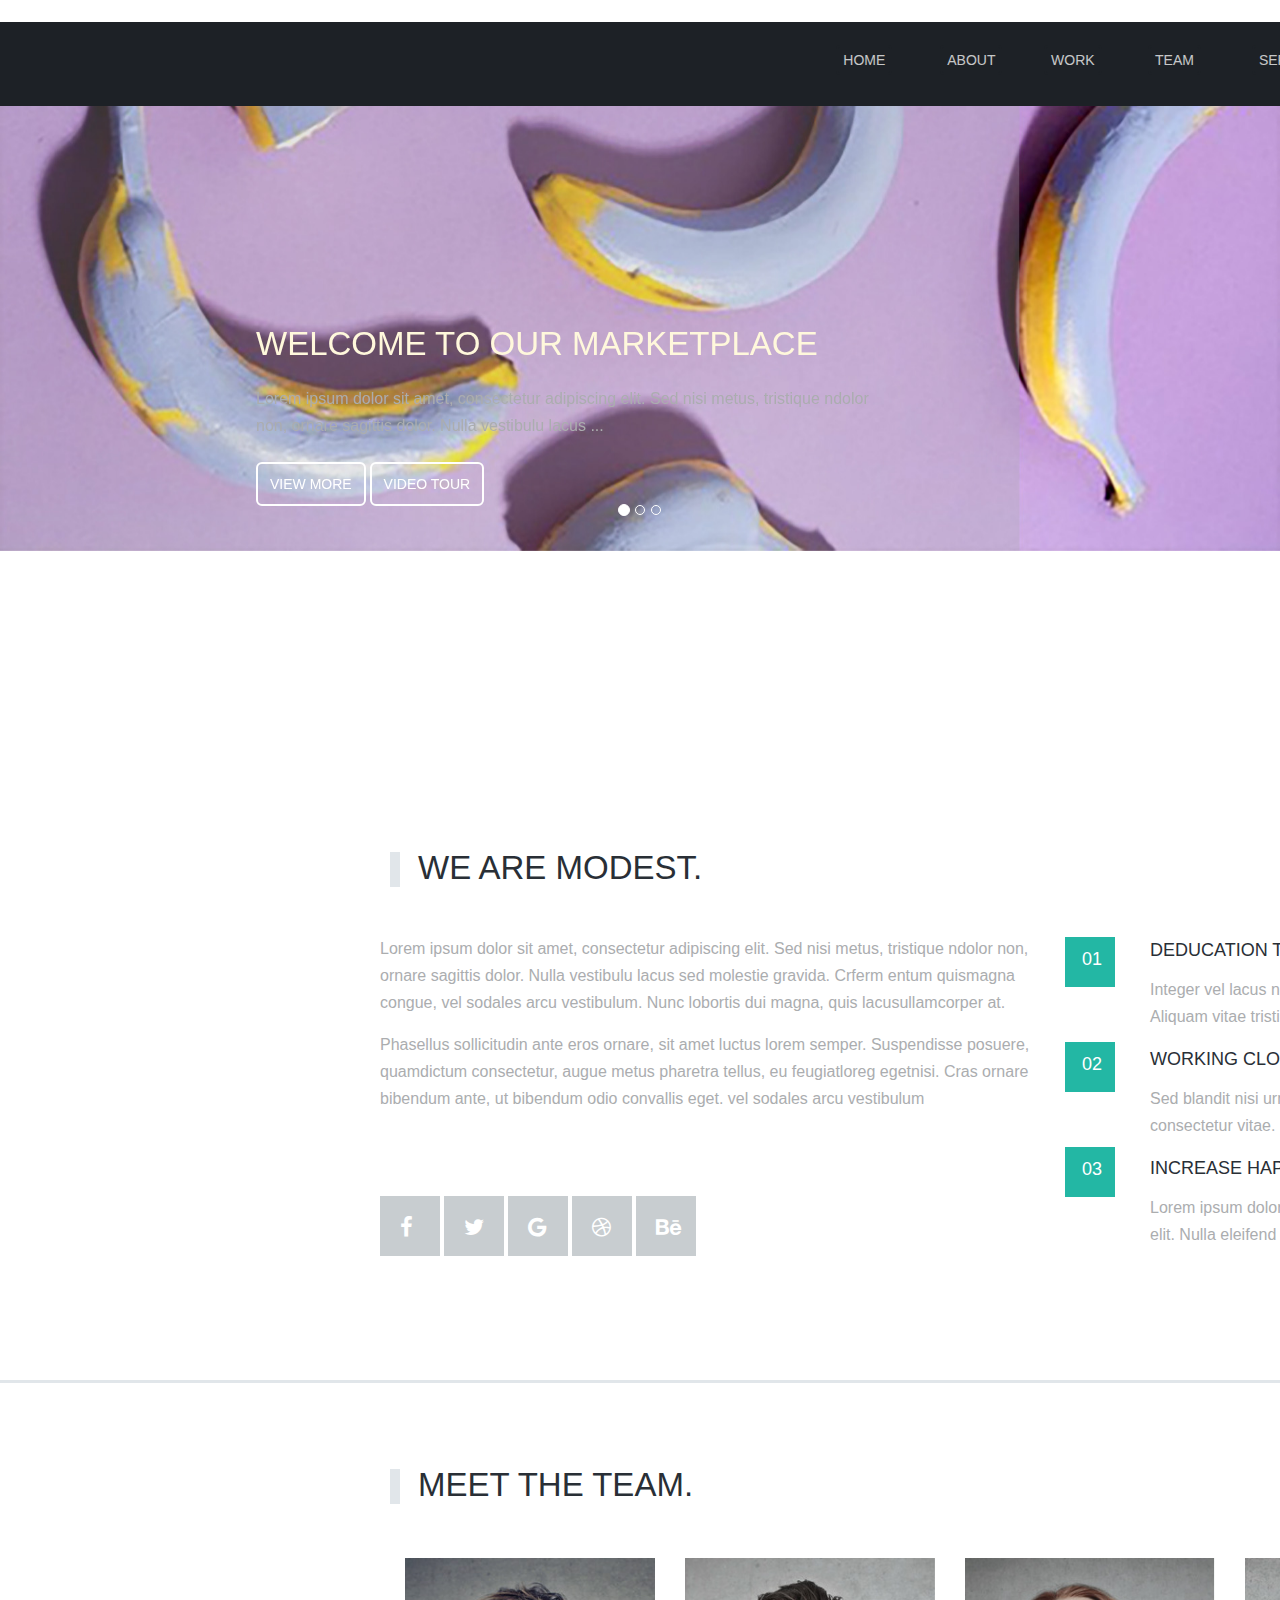
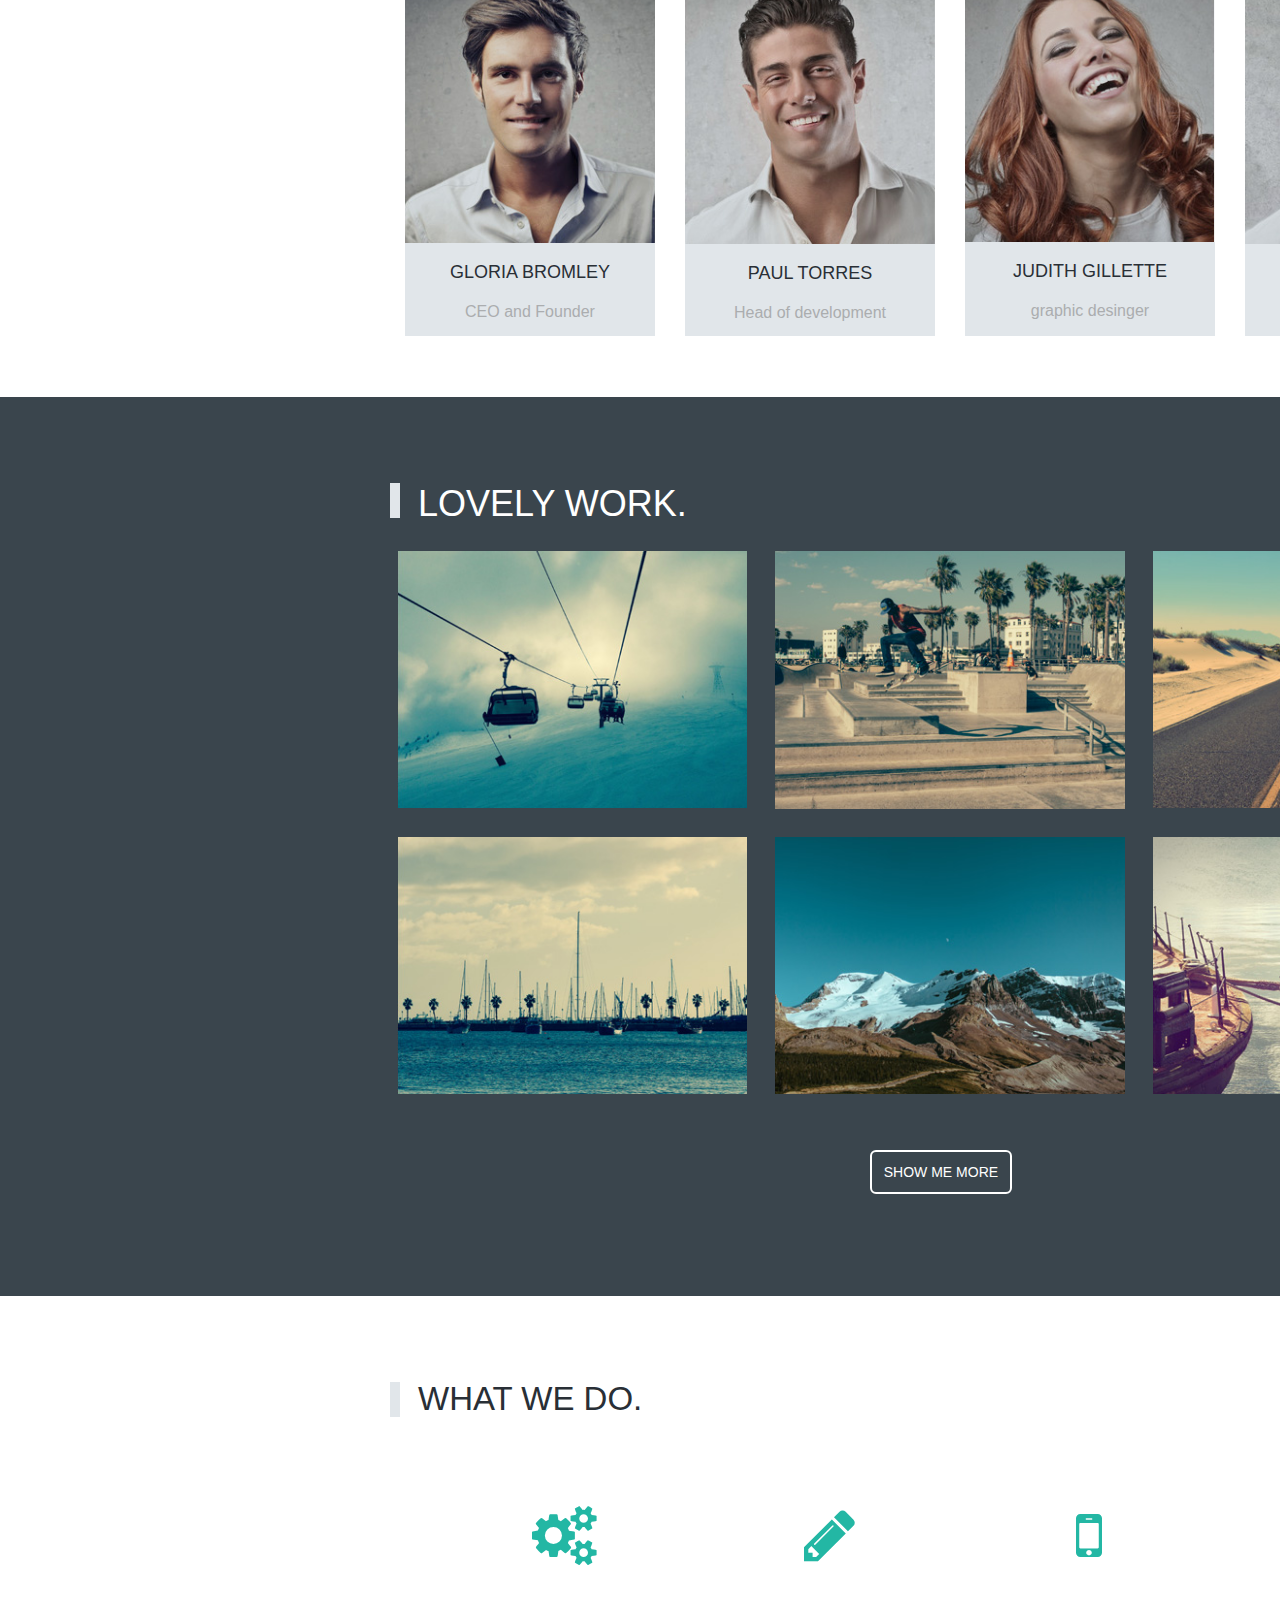
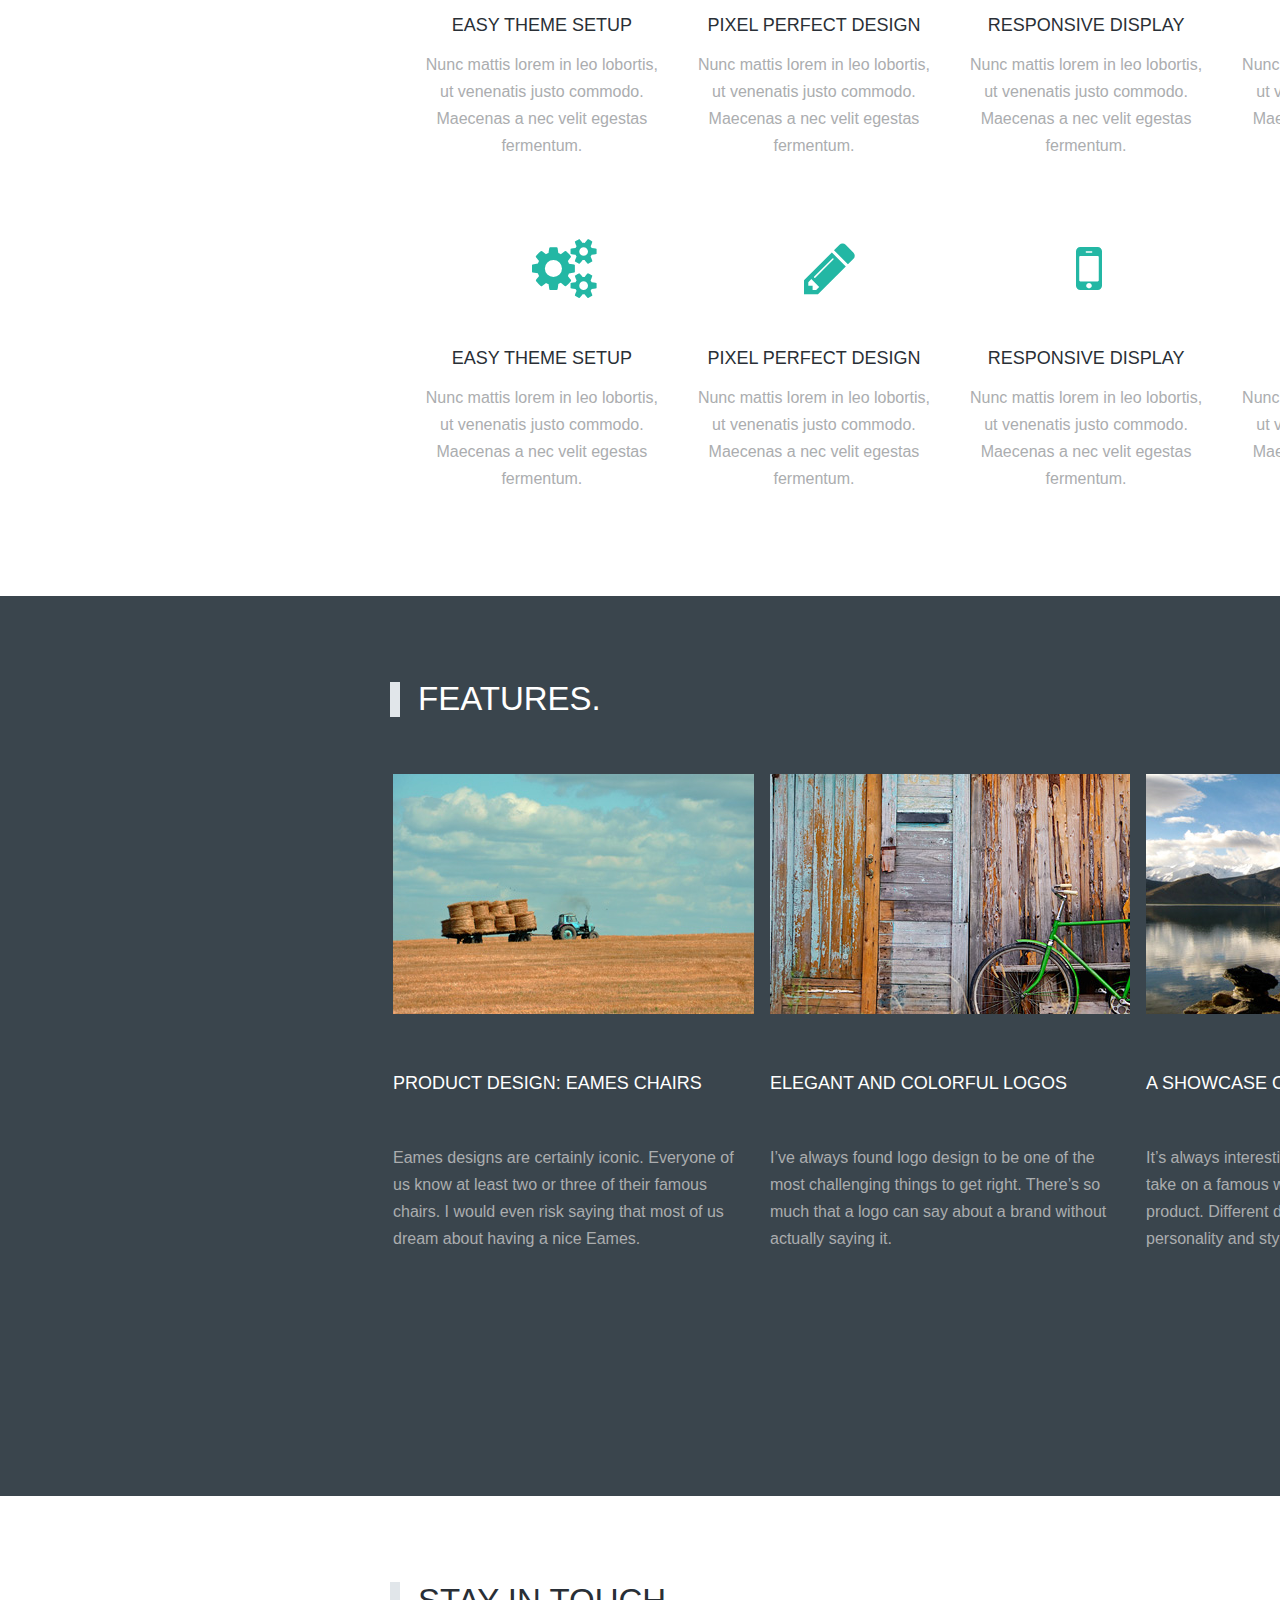
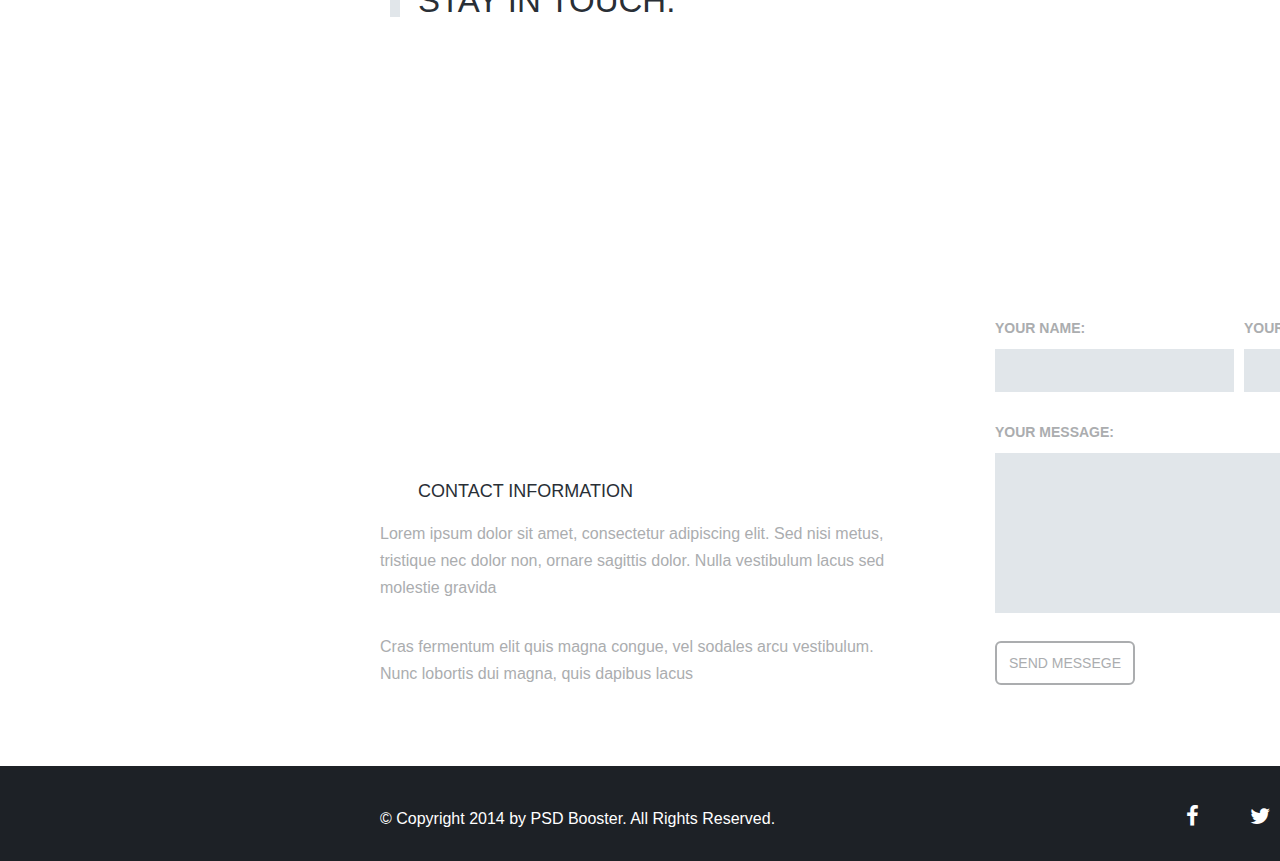
==== page.html @ d66eacae "fist commit" ====
<!DOCTYPE html>
<html lang="en">
 <head>
    <meta charset="UTF-8">
    <meta name="viewport" content="width=device-width, initial-scale=1.0">
    <meta http-equiv="X-UA-Compatible" content="ie=edge">
    <title>Document</title>
    <link rel="stylesheet" href="https://maxcdn.bootstrapcdn.com/bootstrap/3.4.1/css/bootstrap.min.css">
    <link rel="stylesheet" href="font-awesome-4.7.0/css/font-awesome.min.css">
    <link rel="stylesheet" href="style/normalize.css">
    <link rel="stylesheet" href="style/style.css">
  <script src="https://ajax.googleapis.com/ajax/libs/jquery/3.5.1/jquery.min.js"></script>
  <script src="https://maxcdn.bootstrapcdn.com/bootstrap/3.4.1/js/bootstrap.min.js"></script>
  </head> 

<body>
  <p style="font-family: -apple-system, BlinkMacSystemFont, 'Segoe UI', Roboto, Oxygen, Ubuntu, Cantarell, 'Open Sans', 'Helvetica Neue', sans-serif;"></p>
  <h1 style="font-family: 'Open Sans';"></h1>
  <h2 style="font-family: 'Open Sans';"></h2>
  <div class="menu">
    <div class="emptyplace-1"></div>
    <span class="logo"><img src="image/logo.jpg." alt=""></span>
    <ul>
      <li><a href="#">home</a></li>
      <li><a href="#">about</a></li>
      <li><a href="#">work</a></li>
      <li><a href="#">team</a></li>
      <li><a href="#">servises</a></li>
      <li><a href="#">reatures</a></li>
      <li><a href="#">contact</a></li>
   </ul>
   <div class="emptyplace-2"></div>
 </div>

  <div class="section-welcome">    
    

    <div id="myCarousel" class="carousel slide" data-ride="carousel">
      <ol class="carousel-indicators">
        <li data-target="#myCarousel" data-slide-to="0" class="active"></li>
        <li data-target="#myCarousel" data-slide-to="1"></li>
        <li data-target="#myCarousel" data-slide-to="2"></li>
      </ol>
    
      <div class="carousel-inner">
        <div class="item active">
          <img src="image/banana.jpg" alt="">
        </div>
    
        <div class="item">
          <img src="image/breakfast.jpg" alt="">
        </div>
    
        <div class="item">
          <img src="image/flower.png" alt="">
        </div>
      </div>
    
    </div>


    <div class="welcome">
      <h1>Welcome to our marketplace</h1>
      <p>Lorem ipsum dolor sit amet, consectetur adipiscing elit. Sed nisi metus, tristique ndolor<br>
        non, ornare sagittis dolor. Nulla vestibulu lacus ...</p>
      <div class="btns">
        <a href="#">view more</a>
        <a href="#">video tour</a>
      </div>
    </div>


  </div>
    
    
  <div class="section-modest">
    <div class="figure"></div>
    <div class="modest-title">
      <h1>We are modest.</h1>
    </div>
        
    <div class="our-mision">
      <p>Lorem ipsum dolor sit amet, consectetur adipiscing elit. Sed nisi metus, tristique ndolor non, ornare sagittis dolor. Nulla vestibulu lacus sed molestie gravida. Crferm entum  quismagna congue, vel sodales arcu vestibulum. Nunc lobortis dui magna, quis lacusullamcorper at. </p>
      <p>Phasellus sollicitudin ante eros ornare, sit amet luctus lorem semper. Suspendisse posuere, quamdictum consectetur, augue metus pharetra tellus, eu feugiatloreg egetnisi. Cras ornare bibendum ante, ut bibendum odio convallis eget. vel sodales arcu vestibulum</p>
    </div>

    <div class="buttons_social">
      <i class="fa fa-facebook fa-2x" style="color:white;" aria-hidden="true"></i>
      <i class="fa fa-twitter fa-2x" style="color: white;" aria-hidden="true"></i>
      <i class="fa fa-google fa-2x" style="color:white;" aria-hidden="true"></i>
      <i class="fa fa-dribbble fa-2x" style="color:white;" aria-hidden="true"></i>
      <i class="fa fa-behance fa-2x" style="color:white;" aria-hidden="true"></i>
    </div>

    <div class="squares">
     <div class="square"><h2>01</h2></div>
     <div class="square"><h2>02</h2></div>
     <div class="square"><h2>03</h2></div>
    </div>
      
    <div class="our-goals">
      <div class="dedication">
        <h2>deducation the customers</h2>
        <p>Integer vel lacus non dui ullamcorper venenatis. Aliquam vitae tristique nisi, vitae ullamcorper risus.</p>
      </div>

      <div class="working">
        <h2>working closely with our clients</h2>
        <p>Sed blandit nisi urna, sed pellentesque enim consectetur vitae. Suspendisse ut vehicula nibh.</p>
      </div>

      <div class="increase">
        <h2>increase happiness</h2>
        <p>Lorem ipsum dolor sit amet, consectetur adipiscing elit. Nulla eleifend laoreet euismod.</p>
      </div>
    </div>
  </div>

  <div class="line"></div>

  <div class="section-team">
    <div class="figure"></div>
    <div class="team-title"> 
      <h1>Meet the team.</h1>
    </div>

   <div class="cards-person">
     <div class="card-p" >
       <img src="image/gloria.jpg" alt="" style="width: 25rem;">
       <h2>Gloria Bromley</h2>
       <p>CEO and Founder</p>
       <div class=" pseudo-buttons-social">
          <i class="fa fa-twitter fa-2x" style="color:white;" aria-hidden="true"></i>
          <i class="fa fa-facebook fa-2x" style="color: white;" aria-hidden="true"></i>
          <i class="fa fa-linkedin fa-2x" style="color:white;" aria-hidden="true"></i>
       </div>
     </div>

     <div class="card-p">
       <img src="image/paul.jpg" alt="" style="width: 25rem;">
       <h2>Paul Torres</h2>
       <p>Head of development</p>
       <div class=" pseudo-buttons-social">
          <i class="fa fa-twitter fa-2x" style="color:white;" aria-hidden="true"></i>
          <i class="fa fa-facebook fa-2x" style="color: white;" aria-hidden="true"></i>
          <i class="fa fa-linkedin fa-2x" style="color:white;" aria-hidden="true"></i>
       </div>
     </div>

     <div class="card-p"> 
       <img src="image/judith.jpg" alt="" style="width: 25rem;">
       <h2>Judith Gillette</h2>
       <p>graphic desinger</p>
       <div class=" pseudo-buttons-social">
         <i class="fa fa-twitter fa-2x" style="color:white;" aria-hidden="true"></i>
         <i class="fa fa-facebook fa-2x" style="color: white;" aria-hidden="true"></i>
         <i class="fa fa-linkedin fa-2x" style="color:white;" aria-hidden="true"></i>
      </div>
     </div>

     <div class="card-p">
       <img src="image/delores.jpg" alt="" style="width: 25rem;">
       <h2>Delores Reed</h2>
       <p>client service director</p>
       <div class=" pseudo-buttons-social">
         <i class="fa fa-twitter fa-2x" style="color:white;" aria-hidden="true"></i>
         <i class="fa fa-facebook fa-2x" style="color: white;" aria-hidden="true"></i>
         <i class="fa fa-linkedin fa-2x" style="color:white;" aria-hidden="true"></i>
     </div>
     </div>
   </div>
 </div>
 <div class="section-work">
  <div class="figure"></div>
   <h1>lovely work.</h1>
    <div class="cards-work">

     <div class="card-w-part-1">
       <div class="card-w">
          <img src="image/pic-1.jpg" alt="" style="width: 35rem;">
          <div class=" pseudo-button">
            <i class="fa fa-plus" aria-hidden="true"></i>
            <div class="rectangle"><h2>Partnership guidlines</h2></div>
          </div>
        </div>

        <div class="card-w">
          <img src="image/pic-2.jpg" alt="" style="width: 35rem;">
          <div class=" pseudo-button">
            <i class="fa fa-plus" aria-hidden="true"></i>
            <div class="rectangle"><h2>Partnership guidlines</h2></div>
          </div>
        </div>

        <div class="card-w">
          <img src="image/pic-3.jpg" alt="" style="width: 35rem;">
          <div class=" pseudo-button">
            <i class="fa fa-plus" aria-hidden="true"></i>
            <div class="rectangle"><h2>Partnership guidlines</h2></div>
          </div>
        </div>
      </div>

      
      <div class="card-w-part-2">
        <div class="card-w">
          <img src="image/pic-4.jpg" alt="" style="width: 35rem;">
          <div class=" pseudo-button">
            <i class="fa fa-plus" aria-hidden="true"></i>
            <div class="rectangle"><h2>Partnership guidlines</h2></div>
          </div>
        </div>

        <div class="card-w">
          <img src="image/pic-5.jpg" alt="" style="width: 35rem;">
          <div class=" pseudo-button">
            <i class="fa fa-plus" aria-hidden="true"></i>
            <div class="rectangle"><h2>Partnership guidlines</h2></div>
          </div>
        </div>

        <div class="card-w">
          <img src="image/pic-6.jpg" alt="" style="width: 35rem;">
          <div class=" pseudo-button">
            <i class="fa fa-plus" aria-hidden="true"></i>
            <div class="rectangle"><h2>Partnership guidlines</h2></div>
          </div>
        </div>
     </div>

      <div class="btns">
        <a href="#">Show me more</a>
      </div>
   </div>
   
 </div>

 <div class="section-services"> 
   <div class="figure"></div>
   <h1>What we do.</h1>

   <div class="services-icons">
      <div class="services-icons-part1">
       <div class="services-icon">
         <i class="fa fa-cogs" aria-hidden="true"></i>
         <h2>Easy theme Setup</h2>
         <p>Nunc mattis lorem in leo lobortis,<br> ut venenatis justo commodo.<br> Maecenas a nec velit egestas <br> fermentum.</p>
       </div> 

   
       <div class="services-icon">
         <i class="fa fa-pencil" aria-hidden="true"></i>
         <h2>pixel perfect design</h2>
         <p>Nunc mattis lorem in leo lobortis,<br> ut venenatis justo commodo.<br> Maecenas a nec velit egestas <br> fermentum.</p>
       </div> 

       <div class="services-icon">
         <i class="fa fa-mobile" aria-hidden="true"></i>
         <h2>responsive display</h2>
         <p>Nunc mattis lorem in leo lobortis,<br> ut venenatis justo commodo.<br> Maecenas a nec velit egestas <br> fermentum.</p>
       </div> 

       <div class="services-icon">
         <i class="fa fa-clock-o" aria-hidden="true"></i>
         <h2>24/7 support</h2>
         <p>Nunc mattis lorem in leo lobortis,<br> ut venenatis justo commodo.<br> Maecenas a nec velit egestas <br> fermentum.</p>
       </div> 
      </div>


      <div class="services-icons-part2">
        <div class="services-icon">
          <i class="fa fa-cogs" aria-hidden="true"></i>
          <h2>Easy theme Setup</h2>
          <p>Nunc mattis lorem in leo lobortis,<br> ut venenatis justo commodo.<br> Maecenas a nec velit egestas <br> fermentum.</p>
        </div> 

        <div class="services-icon">
          <i class="fa fa-pencil" aria-hidden="true"></i>
          <h2>pixel perfect design</h2>
          <p>Nunc mattis lorem in leo lobortis,<br> ut venenatis justo commodo.<br> Maecenas a nec velit egestas <br> fermentum.</p>
        </div> 

        <div class="services-icon">
          <i class="fa fa-mobile" aria-hidden="true"></i>
          <h2>responsive display</h2>
          <p>Nunc mattis lorem in leo lobortis,<br> ut venenatis justo commodo.<br> Maecenas a nec velit egestas <br> fermentum.</p>
        </div> 

        <div class="services-icon">
          <i class="fa fa-clock-o" aria-hidden="true"></i>
          <h2>24/7 support</h2>
          <p>Nunc mattis lorem in leo lobortis,<br> ut venenatis justo commodo.<br> Maecenas a nec velit egestas <br> fermentum.</p>
        </div> 
      </div>
   </div>
 </div>

 <div class="section-features">
  <div class="figure"></div>
   <h1>Features.</h1>
   <div class="features-cards">
     <div class="card-f">
       <img src="image/features-1.jpg" alt="">
       <h2>Product Design: Eames Chairs</h2>
       <p>Eames designs are certainly iconic. Everyone of <br> us know at least two or three of their famous <br> chairs. I would even risk saying that most of us <br> dream about having a nice Eames.</p>
     </div>

     <div class="card-f">
       <img src="image/features-2.jpg" alt="">
       <h2>Elegant and Colorful Logos</h2>
       <p>I’ve always found logo design to be one of the <br> most challenging things to get right. There’s so <br> much that a logo can say about a brand without <br> actually saying it.</p>
     </div>

     <div class="card-f">
       <img src="image/features-3.jpg" alt="">
       <h2>A Showcase of Creative</h2>
       <p>It’s always interesting to see another designer’s <br> take on a famous website, app or even physical <br> product. Different designers add their own <br> personality and style</p>
     </div>
   </div>
 </div>

 <div class="section-contact">
  <div class="figure"></div>
   <h1>Stay in touch.</h1>
   <iframe src="https://www.google.com/maps/embed?pb=!1m18!1m12!1m3!1d664627.3873150058!2d71.99010340988997!3d23.039104618205787!2m3!1f0!2f0!3f0!3m2!1i1024!2i768!4f13.1!3m3!1m2!1s0x395e848aba5bd449%3A0x4fcedd11614f6516!2z0JDRhdC80LXQtNCw0LHQsNC0LCDQk9GD0LTQttCw0YDQsNGCLCDQmNC90LTQuNGP!5e0!3m2!1sru!2sua!4v1587719447337!5m2!1sru!2sua" width="600" height="450" frameborder="0" style="border:0;" allowfullscreen="" aria-hidden="false" tabindex="0"></iframe>
   <div class="info">
     <h2>Contact information</h2>
     <p class="part1">Lorem ipsum dolor sit amet, consectetur adipiscing elit. Sed nisi metus, <br> tristique nec dolor non, ornare sagittis dolor. Nulla vestibulum lacus sed <br> molestie gravida</p>
     <p class="part2">Cras fermentum elit quis magna congue, vel sodales arcu vestibulum. <br> Nunc lobortis dui magna, quis dapibus lacus </p>
   </div>

   <div class="forma">
     <form action="/action_page.php">
       <div class="formm">
         <label for="name">Your name:</label><br>
         <input type="text" id="name" name="name" value=""><br>
       </div>

       <div class="formm">
         <label for="email">Your email:</label><br>
         <input type="text" id="email" name="email" value=""><br><br>
       </div>

       <div class="formm">
         <label for="message">Your message:</label><br>
         <input type="text" id="message" name="message" value=""><br><br>
       </div>
     </form>   
     
      <div class="btns">
        <a href="#">Send messege</a>
      </div>  
   </div>
 </div>

 <Footer>
   <p>© Copyright 2014 by PSD Booster. All Rights Reserved.</p>
   <div class="footer-buttons-social">
    <i class="fa fa-facebook fa-2x" style="color:white;" aria-hidden="true"></i>
    <i class="fa fa-twitter fa-2x" style="color: white;" aria-hidden="true"></i>
    <i class="fa fa-google fa-2x" style="color:white;" aria-hidden="true"></i>
    <i class="fa fa-dribbble fa-2x" style="color:white;" aria-hidden="true"></i>
    <i class="fa fa-behance fa-2x" style="color:white;" aria-hidden="true"></i>
   </div>
 </Footer>

 
</body>
</html>
---- style/style.css ----
p {
   font-size: 16px;
   line-height: 27px;
}

.menu { 
    background-color: #1d2126;
    width: 1900px;
    height: 84px;
    margin: auto;
    display: flex;
    justify-content: center;
}

    .emptyplace-1 {
       height: 80px;
       width: 640px;  
    }
    .emptyplace-2 {
        height: 80px;
        width: 200px;
        float: right;
    }

    .logo img {
      float: left;
      margin-left: -430px;
    }

        .menu ul li {
           width: 84px;
           height: 84px ;
           display: inline-block;
           list-style: none;
           margin-top: 20px;
           margin: 8px;
           padding-top: 20px;
        }

       .menu ul li a {
          color: white;
          opacity: 75%;
          text-decoration: none;
          text-transform: uppercase;
          font-family: -apple-system, BlinkMacSystemFont, 'Segoe UI', Roboto, Oxygen, Ubuntu, Cantarell, 'Open Sans', 'Helvetica Neue', sans-serif;
          font-size: 14px;
          border: 2px solid #1d2126;
          border-radius: 4px;
          padding: 5px;
       }

        .menu ul li a:hover {
          color: #23b7a4;
          opacity: 100%;
          border: 2px solid #23b7a4;
          border-radius: 4px;
          padding: 5px;
          transition: 0.5s ease;
        }


.section-welcome {
    max-width: 1900px;
    position: relative;
    padding-top: 0;
    height: 660px;
    margin: 0 auto;  
}

   .welcome {
      position: absolute;
      top: 30%;
      left: 20%;
      color: cornsilk;
    }
      h1 {
        text-transform: uppercase;
        font-size: 33px;
      }
      .btns {
           padding-top: 25px;
      }

       .btns a {
           color: white;
           text-decoration: none;
           text-transform: uppercase;
           font-size: 14px;
           font-family: -apple-system, BlinkMacSystemFont, 'Segoe UI', Roboto, Oxygen, Ubuntu, Cantarell, 'Open Sans', 'Helvetica Neue', sans-serif ;
           border: 2px solid white;
           border-radius: 6px;
           padding: 12px;  
        }
        .btns a:hover {
           background-color:#23b7a4;
           border: 2px solid #23b7a4;
           transition: 0.5s ease;
        }

      /*
       .changes {
           margin: 0 auto;
        }
     
      .carousel ol .carousel-indicators .changes {
         position: absolute;
         top: 620px;
         right: 380px;
         margin: 0 auto;
      }
      .myCaroules:hover {
         transition: background-color 0.5s ease;
      }
     
        #myCarousel {
           cursor: pointer;
           height: 10px;
           width: 10px;
           margin: 3px;
           border: solid 2px white;
           border-radius: 50%;
           display: inline-block;
           transition: background-color 0.5s ease;
        }
        */
       
    
.section-modest {
    position: relative;
    margin-left: auto;
    margin-right: auto;
    width: 1900px;
    height: 614px;
}
   .figure {
      position: absolute;
      left: 390px;
      top: 86px;
      width: 10px;
      height: 35px;
      background-color: #e1e6ea;
   }

   .modest-title {
       position: absolute;
       top: 10%;
       left: 22%;
       text-transform: uppercase;
       color: #292f36; 
    }
   .our-mision  {
       width: 670px;
       height: 200px;
       position: absolute;
       top: 25%;
       left: 20% ;
    }

   .buttons_social {
       position: absolute;
       top: 70%;
       left: 20%
    }
       .fa {
          padding: 20px;
          font-size: 22px;
          width: 60px;
          height: 60px;
          text-decoration: none;
          background: #c8cdd0;
          color: white;
          transition: 0.5s ease;
         }

        .fa:hover {
           opacity: 0.8;
        }
        .squares{
            position: absolute;
            top: 116px;
            right: 730px;
        }
        .square {
            background:#23b7a4;
            width: 50px;
            height: 50px; 
            margin: 55px;
        }
        .square h2 {
            color: white;
            text-align: center;
            margin: 4px;
            padding: 13px;
        }

.our-goals { 
    width: 370px;
    position: absolute;
    top: 155px;
    right: 380px;
} 

    h2 {
       text-transform: uppercase;
       font-size: 18px;
       color: #292f36;
    }
    p {
       font-size: 16px;
       color: #abadaf;
       margin-top: 15px;
    }

.line {
  height: 3px;
  background-color:  #e1e6ea;
}


.section-team {
   position: relative;
   width: 1900px;
   height: 614px;
   margin: 0 auto;
}

   .team-title {
       position: absolute;
       top: 10%;
       left: 22%;
       color: #292f36;
   }
   .cards-person {
       display: flex;
       justify-content: center;
       padding-top: 160px;

    }
       .card-p {
           display:inline-block;
           text-align: center;
           margin: 15px;
           background-color: #e1e6ea;
           position: relative;
           transition: 0.6s ease;
        }
       .card-p:hover{
           opacity: 75%;
           background: #3a454d ;
        }
           .card-p h2 {
              color: #292f36;
              transition: 0.6s ease;
           }
           .card-p:hover h2 {
              color: white;
              
           }
           .card-p:hover p {
              color: white;
           }

           .card-p:hover .pseudo-buttons-social {
              display: block;
            }

               .pseudo-buttons-social {
                  display: none;
                  position: absolute;
                  top: 30%;
                  left: 12%;
                  transition: 0.6s ease;
               }
                   .pseudo-buttons-social .fa{
                      background: #3a454d;
                      transition: 0.5s ease;
                    }
.section-work {
   width: 1900px;
   height: 899px;
   background: #3a454d ;
   margin: 0 auto;
   position: relative;
}
   .section-work h1 {
     color: white;
     position: absolute;
     top: 7%;
     left: 22%;
     font-size: 36px;
   }

   .cards-work {
      margin: 0 auto;
      position: absolute;
      top: 140px;
      left: 377px;
      right: 377px;
   }
   .card-w-part-1 {
      display: flex;
      justify-content: center;
   }
   .card-w-part-2 {
      display: flex;
      justify-content: center;
   }
      .card-w {
        display:inline-block;
        text-align: center;
        margin: 14px;
        position: relative;
      }
      .card-w:hover{
        opacity: 75%;
        transition: 0.6s ease;
      }
        .card-w:hover .rectangle {
           display: block;
           
         }
        .card-w:hover .pseudo-button i{
          display: block;
        }

        .rectangle {
          display: none;
          background: #292f36;
          width: 352px;
          height: 59px;
          position: absolute;
          top: 77%;
          left: auto;
          right: auto;
          transition: 0.6s ease;
         }

           .rectangle h2 {
              color: white;
              text-align: left;
              margin: 4px;
              padding: 13px;
            }

        .pseudo-button i {
           display: none;
           position: absolute;
           top: 28%;
           left: 43%;
           right: 40%;
           font-size: 20px;
           color: white;
           background: none;
         }

   .section-work .btns {
      position: absolute;
      top: 105%;
      left: 43%;
   }

.section-services {
   width: 1900px;
   height: 900px;
   margin: 0 auto;
   position: relative;
}
  .section-services h1 {
     color:  #292f36; 
     position: absolute;
     top: 7%;
     left: 22%;
  }
  .services-icons {
     position: absolute;
     top: 120px;
     left: 375px;
     right: 375px ;
     margin: 0 auto;
   }
     .services-icons-part1 {
        display: flex;
        justify-content: center;
     }
     .services-icons-part2 {
        display: flex;
        justify-content: center;
        margin-top: -40px;
     }
   
     .services-icon {
        display: inline-block;
        text-align: center;
        margin: 20px;
     }
     .services-icon h2 {
        color: #292f36;
     }
      .services-icon i{
        font-size: 60px;
        margin: 50px;
        color: #23b7a4;
        background: none;
      }

.section-features {
   width: 1900px;
   height: 900px;
   margin: 0 auto;
   position: relative;
   background-color:#3a454d;
}
  .features-cards {
     margin: 0 auto;
     position: absolute;
     top: 170px;
     left: 376px;
     right: 376px;
     display: flex;
     justify-content: center;
   }
     .card-f {
       display: inline-block;
       text-align: left;
       margin: 8px;
     }
     .section-features h1 {
        position: absolute;
        top: 7%;
        left: 22%;
        color: white;
     }
     .section-features h2 {
        color: white;
        margin-top: 60px;
     }
     .section-features p {
        margin-top: 50px;
     }

.section-contact {
   position: relative;
   height: 870px;
   width: 1900px;
   margin: 0 auto;
}
   .section-contact h1{
     position: absolute;
     top: 7.5%;
     left: 22%;
     color: #292f36;
   }

   iframe {
     height: 350px;
     width: 1900px;
     position: absolute;
     top: 20%;
     left: auto;
     right: auto;
   }

     .info h2 {
        position: absolute;
        top: 65%;
        left: 22%;
      }
     .part1{
        position: absolute;
        top: 70%;
        left: 20%;
      }
      .part2{
        position: absolute;
        top: 83%;
        left: 20%;
      }
  .forma {
     width: 555px;
     height: 340px;
     position: absolute;
     top: 45%;
     right: 20%;
     background: white;
   }

      form {
        margin: 25px;
        display: flex;
        flex-wrap: wrap;
        align-items: baseline;
      }

        .formm {
          margin: 5px;
          padding: 0px;
         }

            label {
              color:#abadaf;
              text-transform: uppercase;
              font-size: 14px;
            }
            input {
               background-color: #e1e6ea;
               border: none;
               margin-top: 6px;
            }

               #name {
                 width: 239px;
                 height: 43px;
               }
               #email {

                 width: 239px;
                 height: 43px;
               }
               #message {
                 width: 495px;
                 height: 160px;
               }

  .forma .btns {
     position: absolute;
     top: 100%;
     margin-left: 30px;   }

     .forma .btns a {
        color: #abadaf;
        text-decoration: none;
        text-transform: uppercase;
        font-size: 14px;
        font-family: -apple-system, BlinkMacSystemFont, 'Segoe UI', Roboto, Oxygen, Ubuntu, Cantarell, 'Open Sans', 'Helvetica Neue', sans-serif ;
        border: 2px solid  #abadaf;
        border-radius: 6px;
        padding: 12px;  
        transition: 0.5s ease;
      }
     .forma .btns a:hover {
        color: white;
        background-color:#23b7a4;
        border: 2px solid #23b7a4;
        border-radius: 6px;
        padding: 12px;
      }
footer {
   position: relative;
   background-color: #1d2126;
   width: 1900px;
   height: 95px;
   margin: auto;
   display: flex;
   justify-content: center;
}       
  footer p {
   position: absolute;
   left: 20%;
   top: 25%;
   color: white;
}
   .footer-buttons-social {
     position: absolute;
     top: 20%;
     right: 22%;
   }
 
   .footer-buttons-social .fa {
     background: none;
     
   }
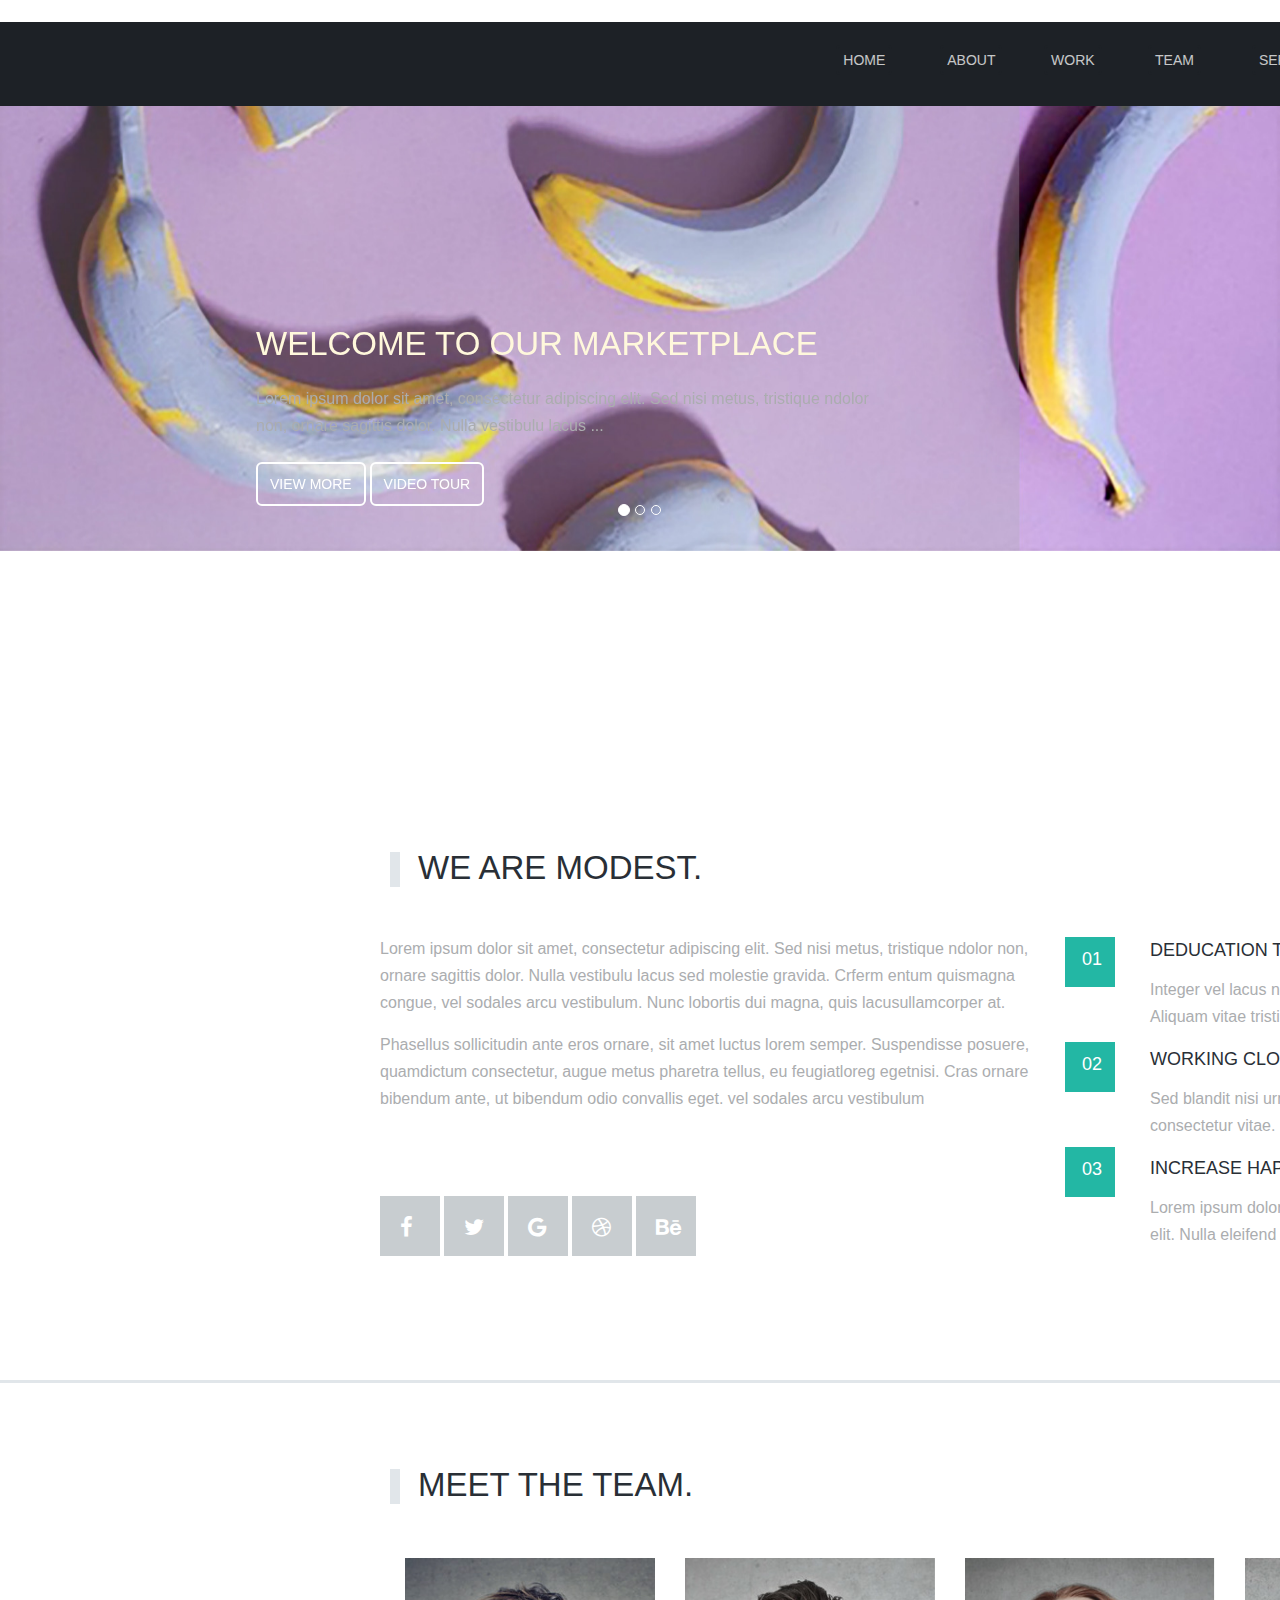
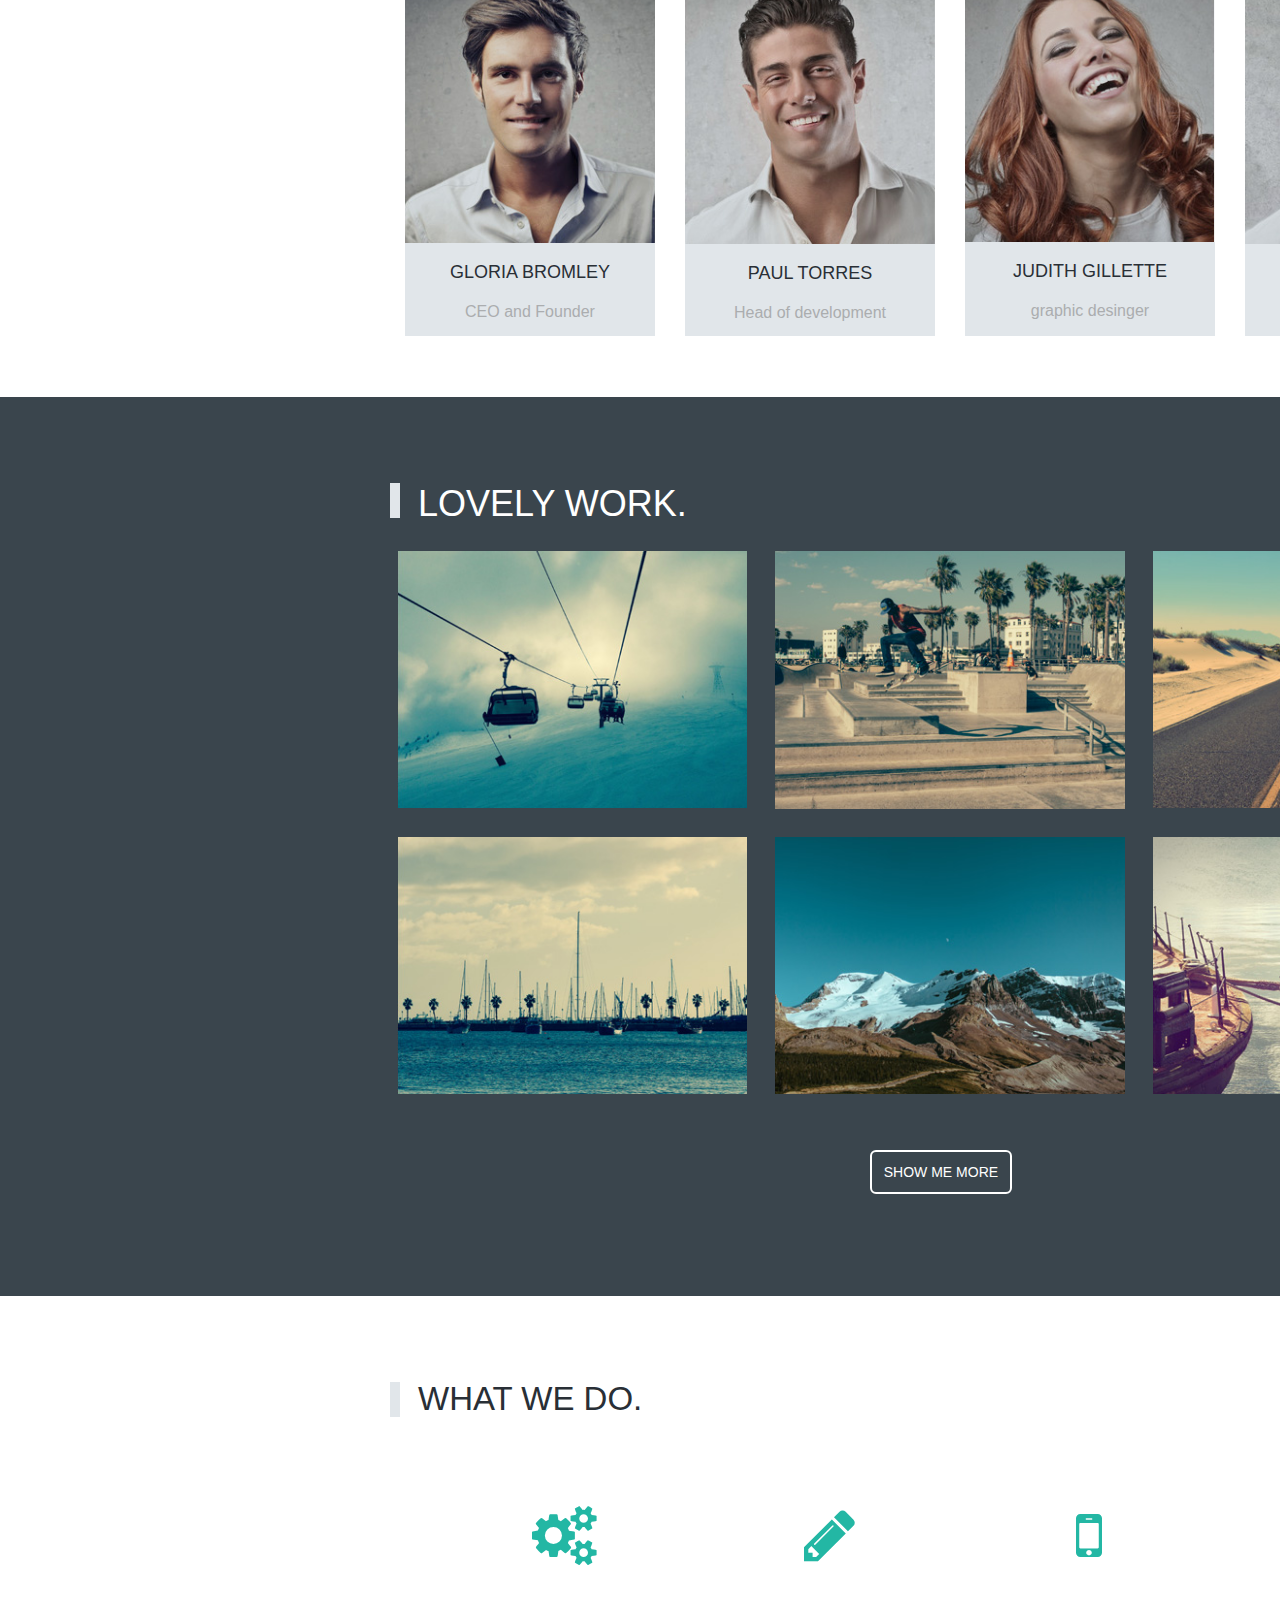
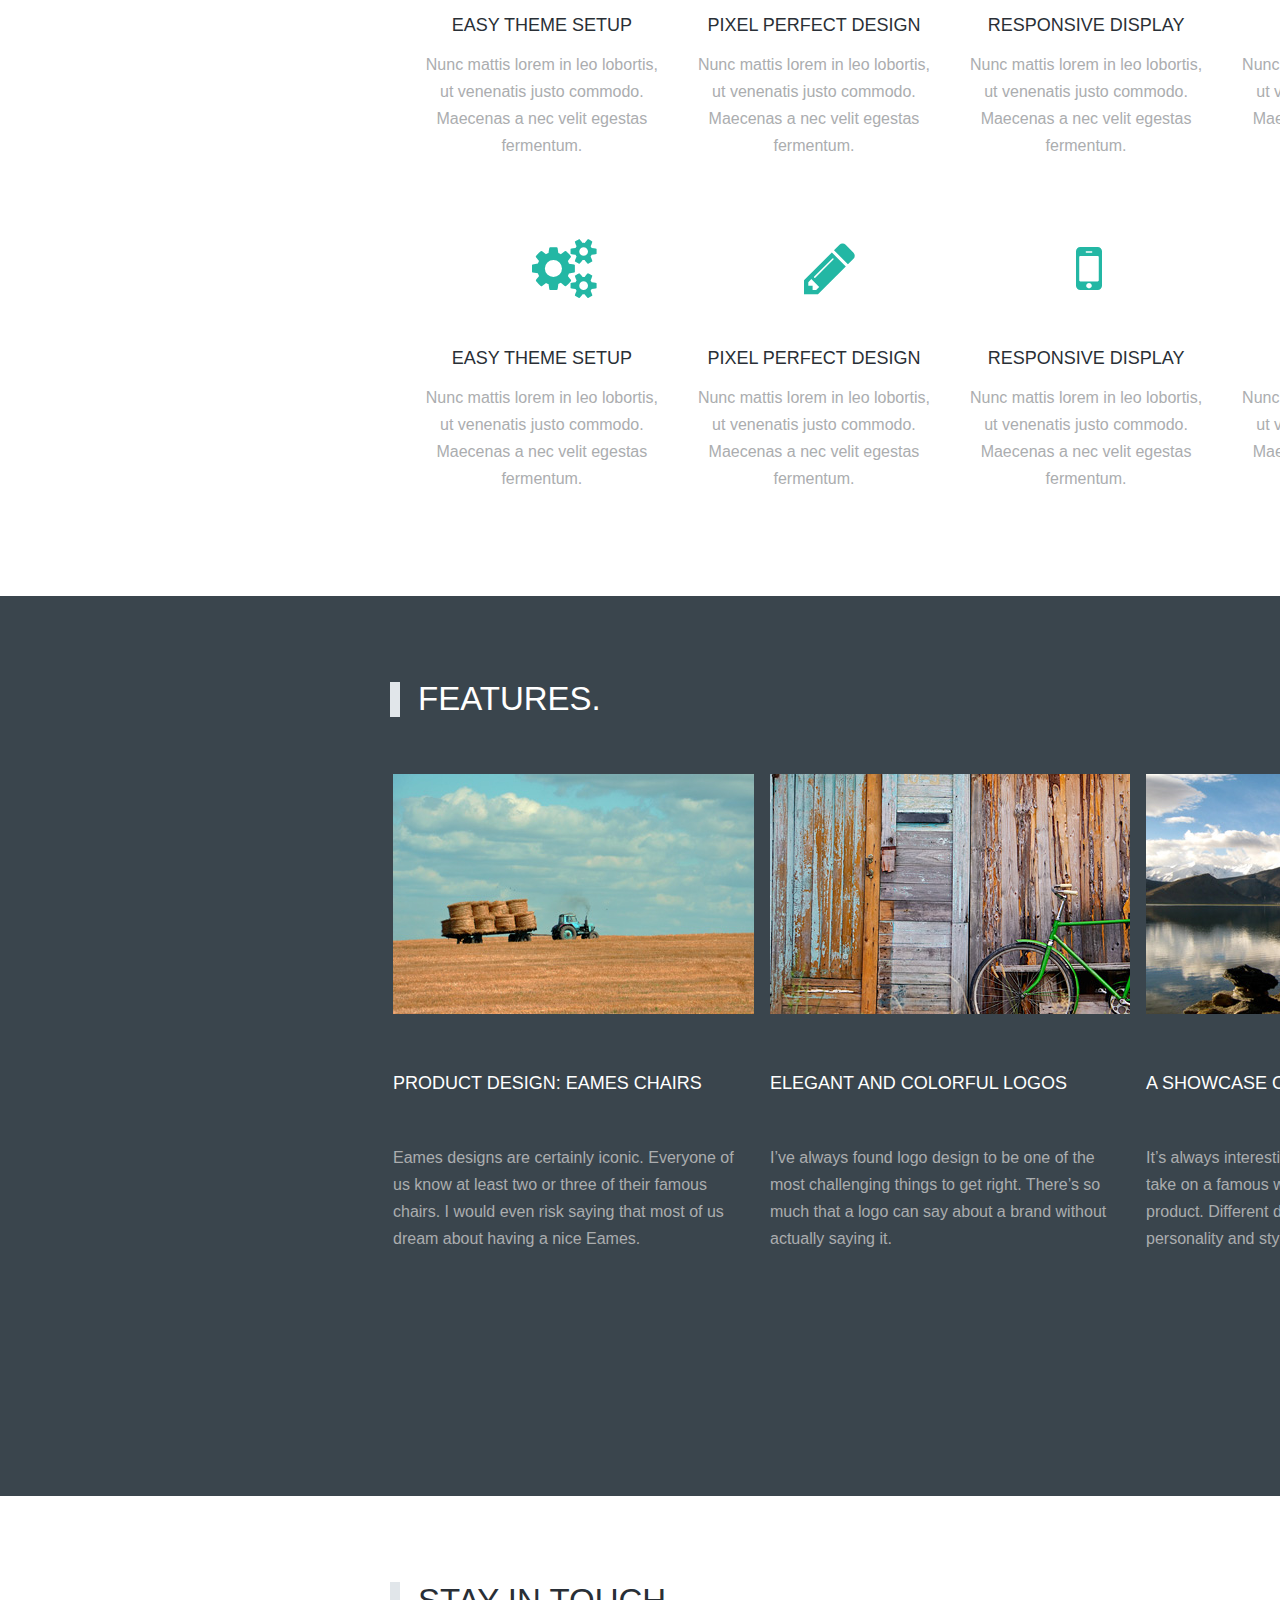
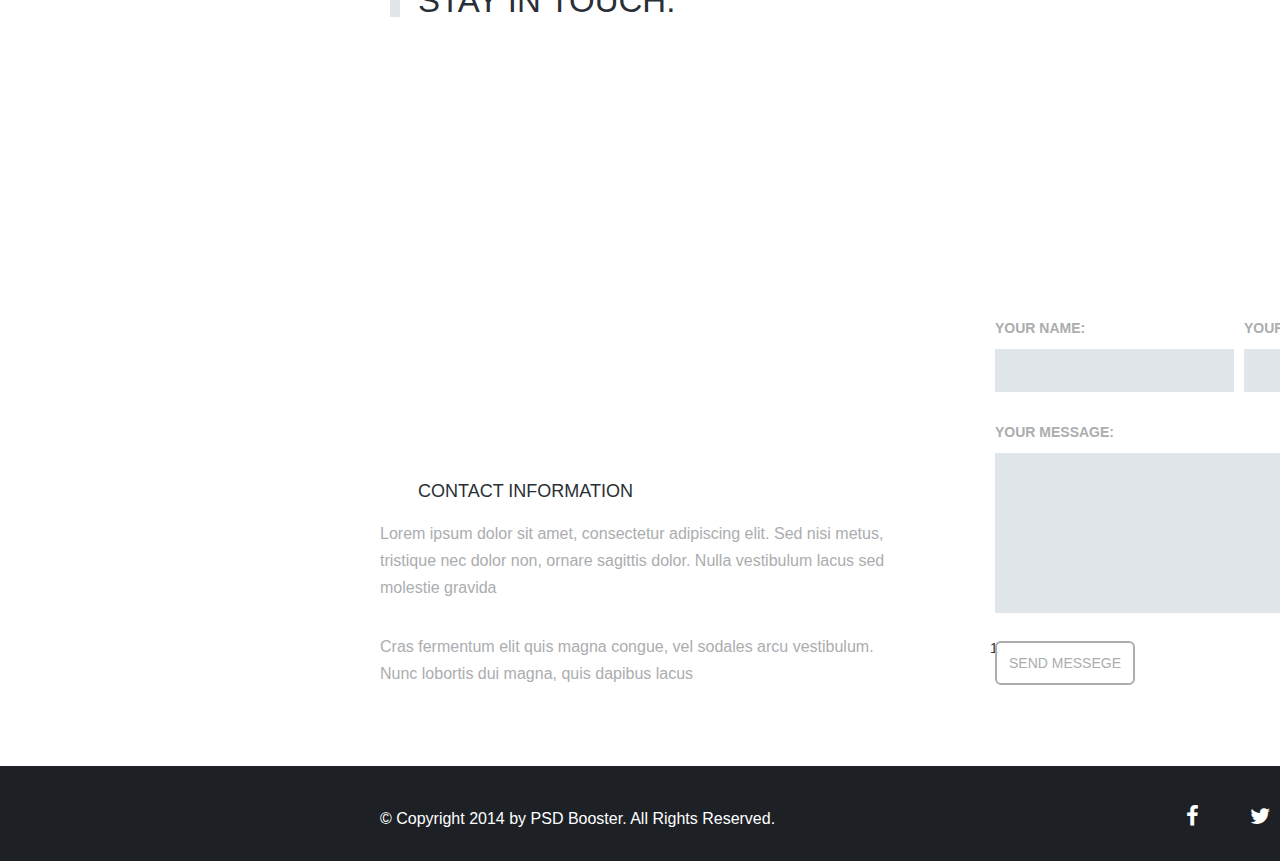
==== commit 5d7a289d: "first" ====
--- a/page.html
+++ b/page.html
@@ -346,6 +346,7 @@
          <label for="message">Your message:</label><br>
          <input type="text" id="message" name="message" value=""><br><br>
        </div>
+       <div>1</div>
      </form>   
      
       <div class="btns">
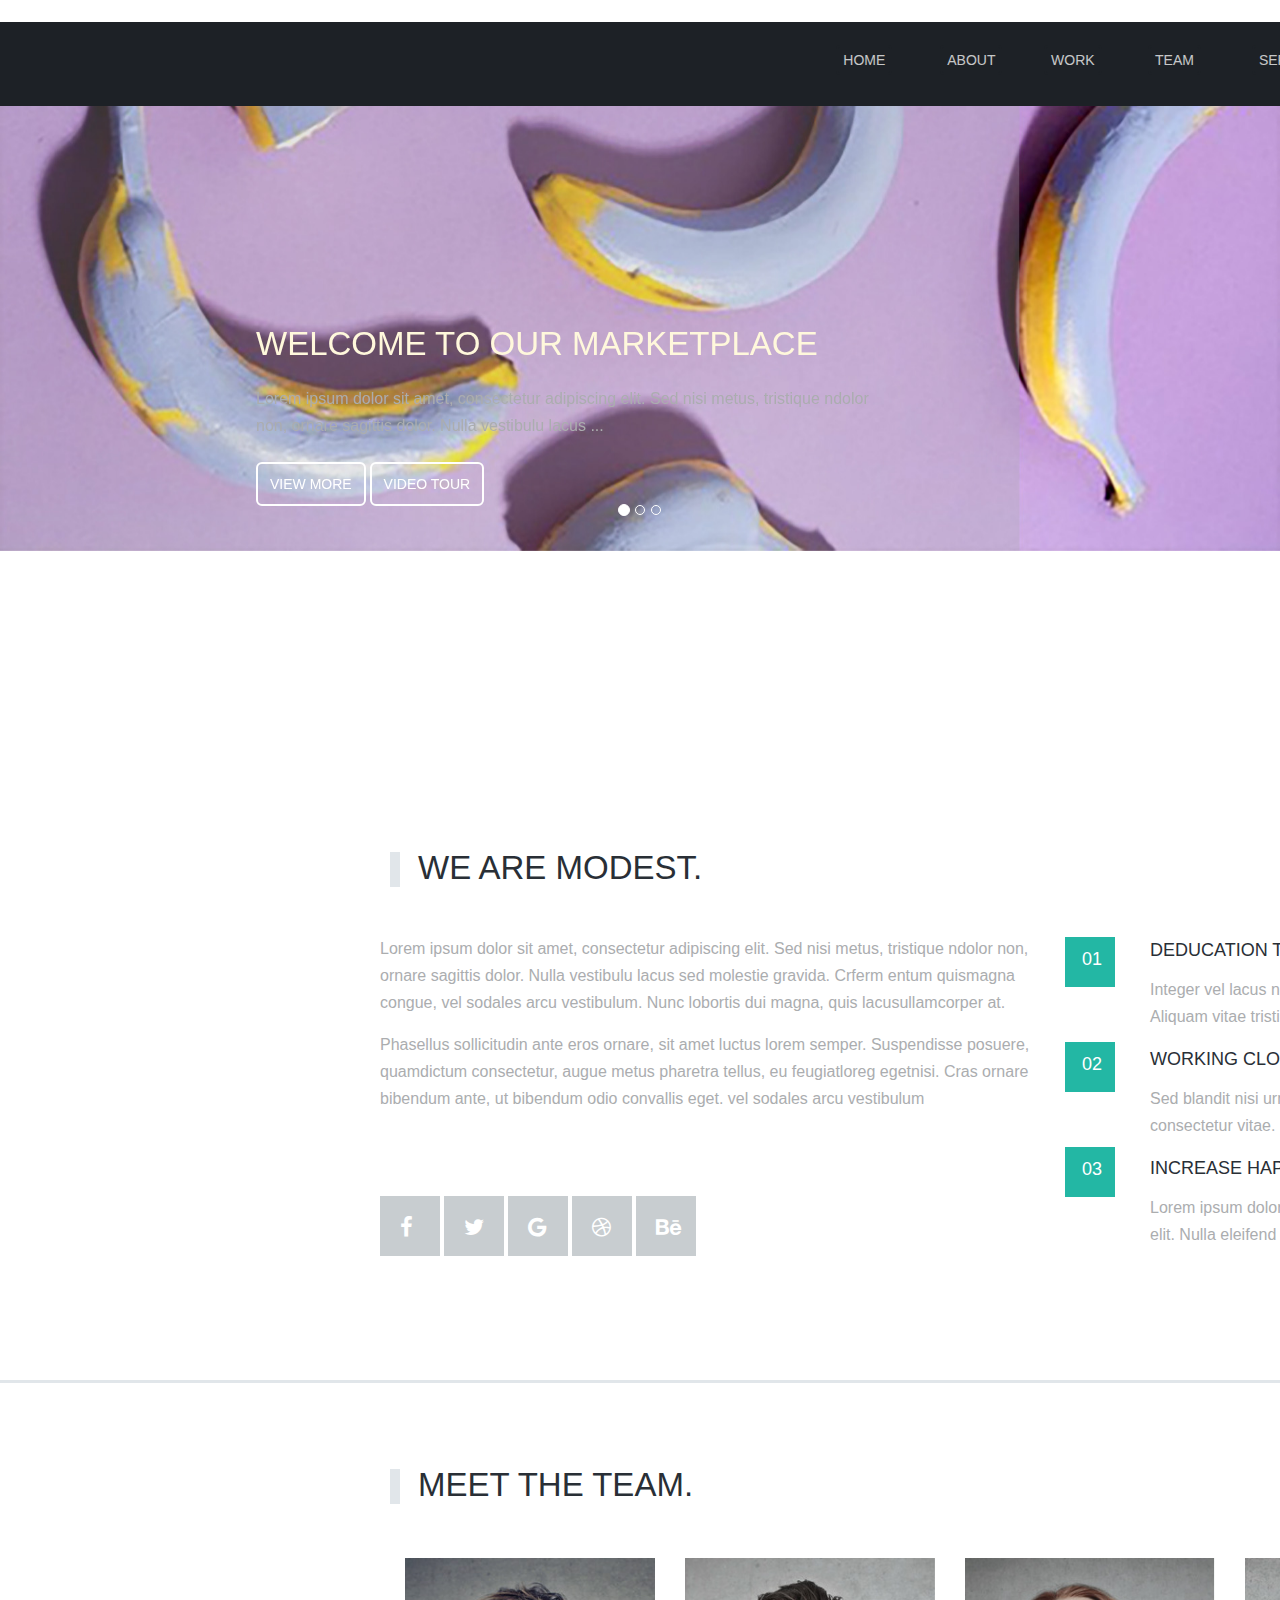
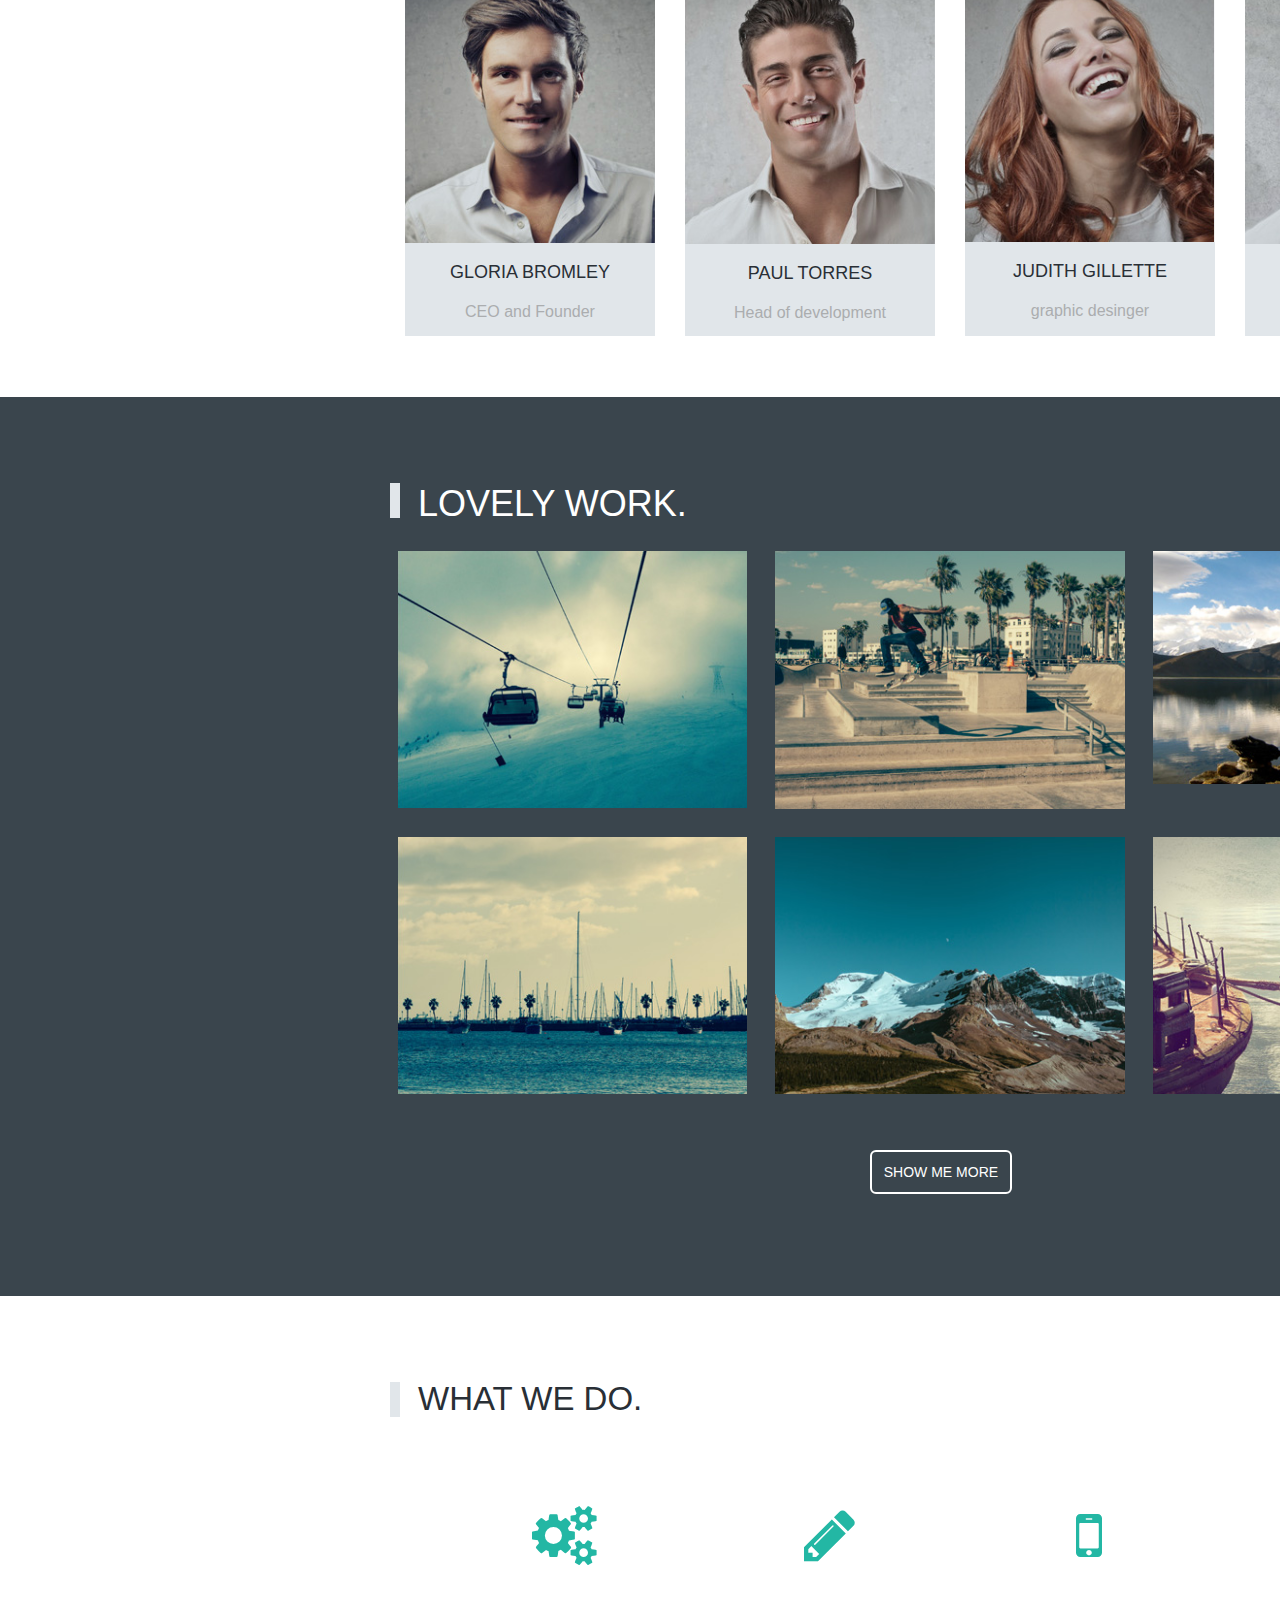
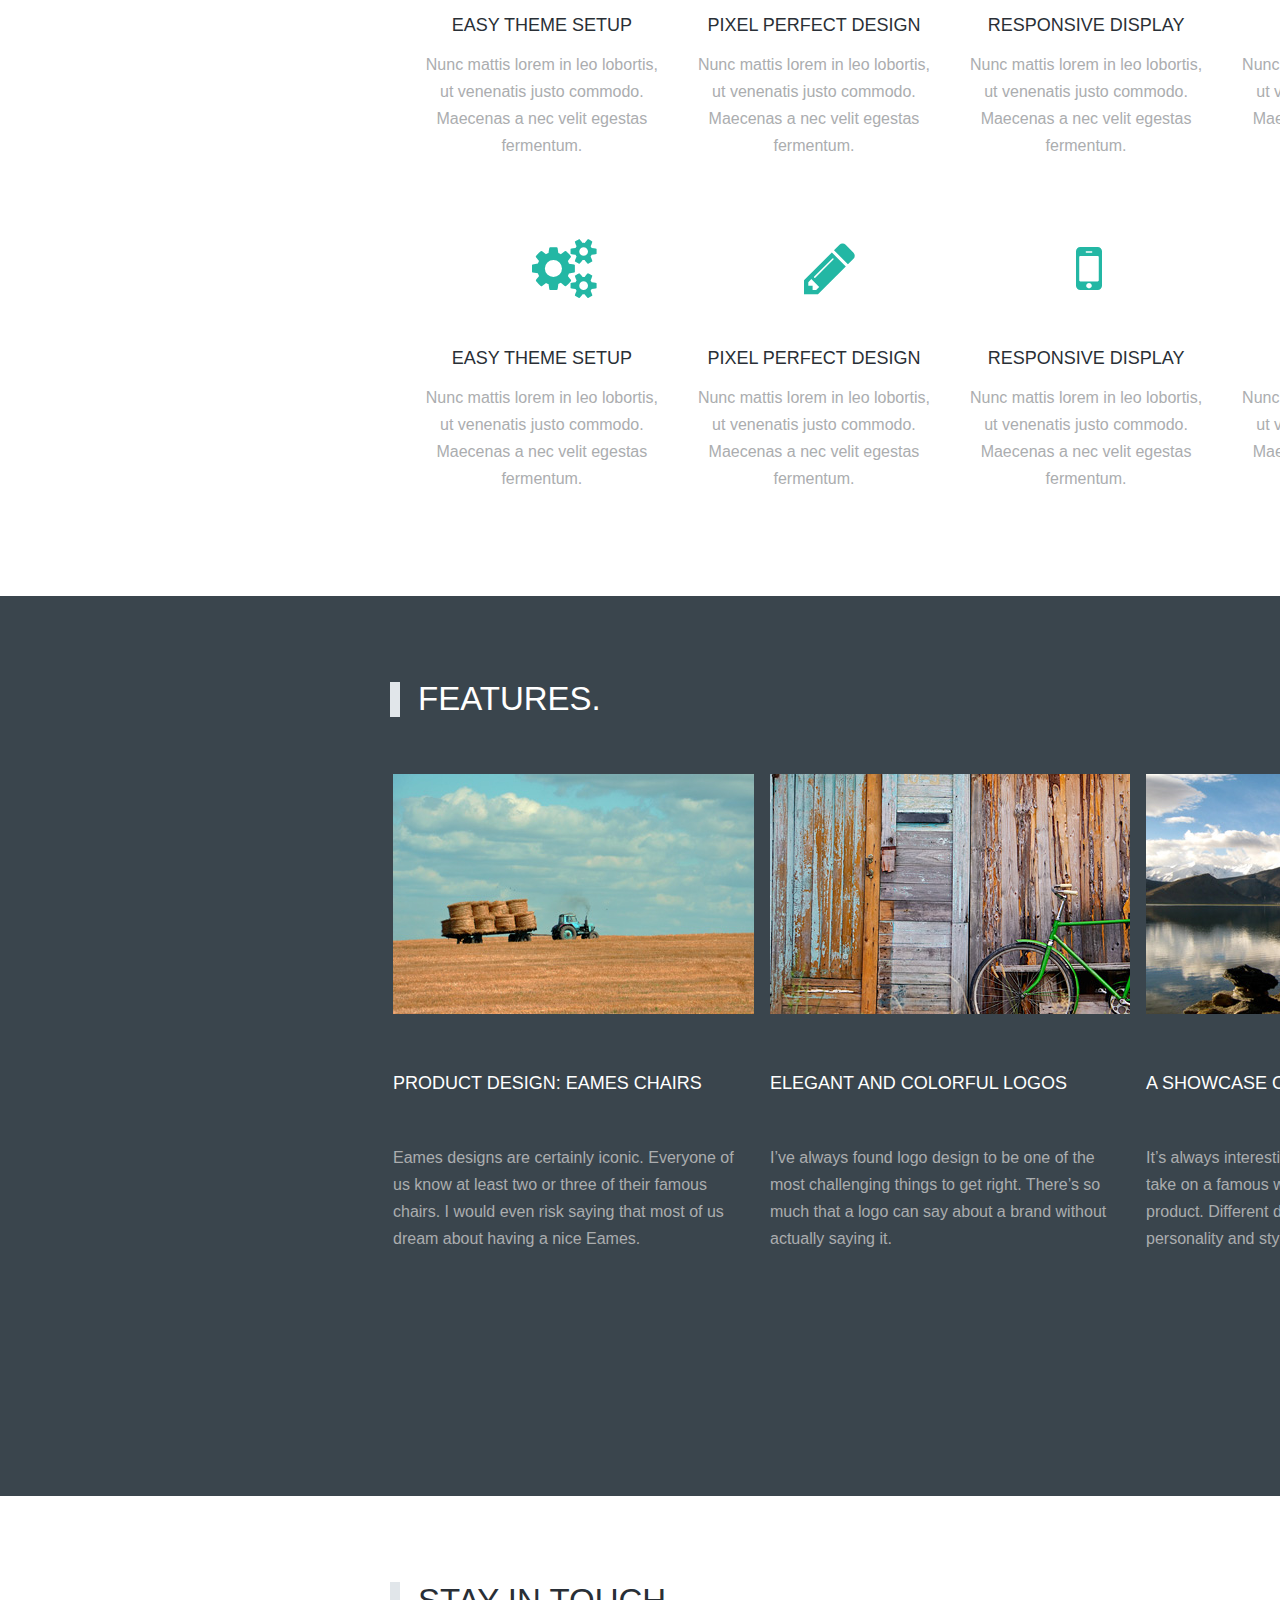
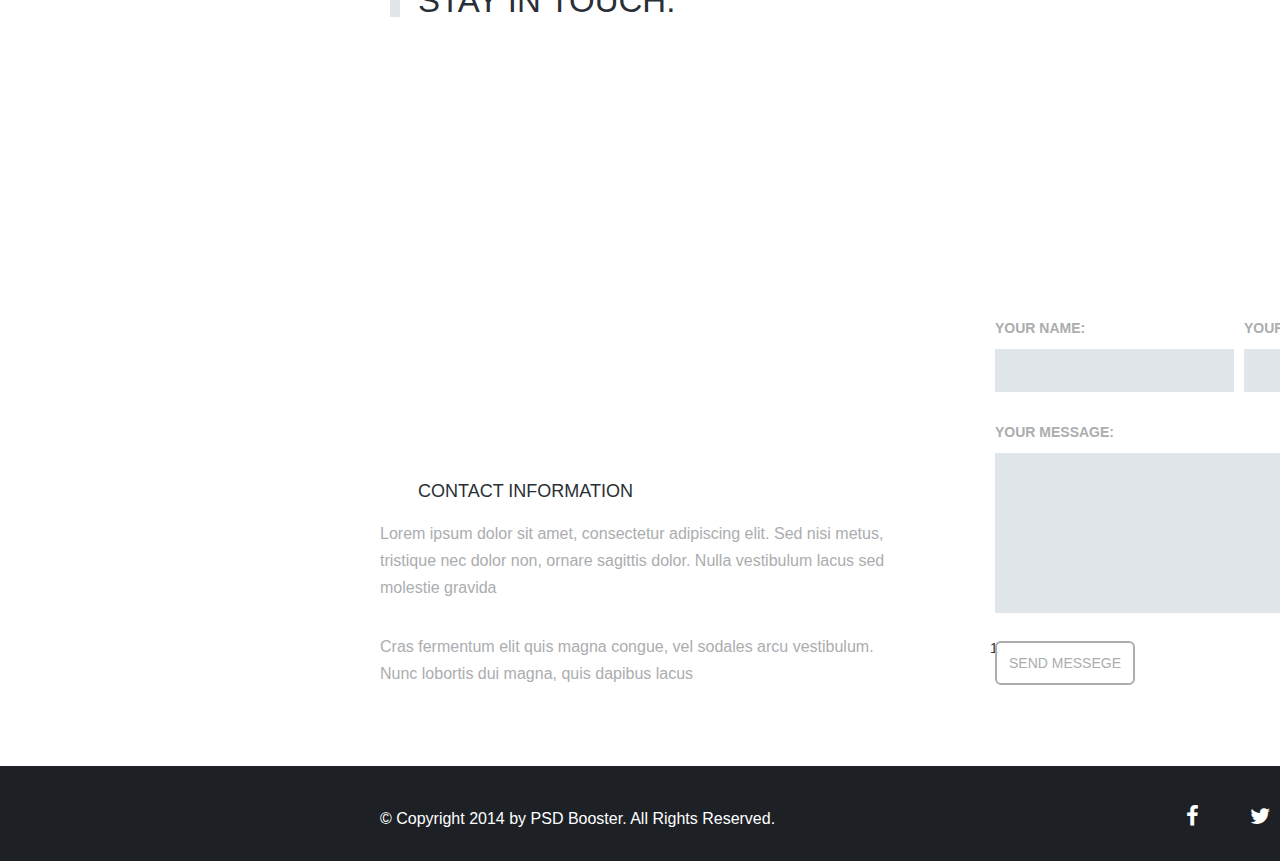
==== commit 7fa2e84b: "second one" ====
--- a/page.html
+++ b/page.html
@@ -6,7 +6,7 @@
     <meta http-equiv="X-UA-Compatible" content="ie=edge">
     <title>Document</title>
     <link rel="stylesheet" href="https://maxcdn.bootstrapcdn.com/bootstrap/3.4.1/css/bootstrap.min.css">
-    <link rel="stylesheet" href="font-awesome-4.7.0/css/font-awesome.min.css">
+    <link rel="stylesheet" href="style/font-awesome-4.7.0/css/font-awesome.min.css">
     <link rel="stylesheet" href="style/normalize.css">
     <link rel="stylesheet" href="style/style.css">
   <script src="https://ajax.googleapis.com/ajax/libs/jquery/3.5.1/jquery.min.js"></script>
@@ -19,7 +19,7 @@
   <h2 style="font-family: 'Open Sans';"></h2>
   <div class="menu">
     <div class="emptyplace-1"></div>
-    <span class="logo"><img src="image/logo.jpg." alt=""></span>
+    <span class="logo"><img src="../temp/style/image/logo.jpg" alt=""></span>
     <ul>
       <li><a href="#">home</a></li>
       <li><a href="#">about</a></li>
@@ -44,15 +44,15 @@
     
       <div class="carousel-inner">
         <div class="item active">
-          <img src="image/banana.jpg" alt="">
+          <img src="style/image/banana.jpg" alt="">
         </div>
     
         <div class="item">
-          <img src="image/breakfast.jpg" alt="">
+          <img src="style/image/breakfast.jpg" alt="">
         </div>
     
         <div class="item">
-          <img src="image/flower.png" alt="">
+          <img src="style/image/flower.png" alt="">
         </div>
       </div>
     
@@ -126,7 +126,7 @@
 
    <div class="cards-person">
      <div class="card-p" >
-       <img src="image/gloria.jpg" alt="" style="width: 25rem;">
+       <img src="style/image/gloria.jpg" alt="" style="width: 25rem;">
        <h2>Gloria Bromley</h2>
        <p>CEO and Founder</p>
        <div class=" pseudo-buttons-social">
@@ -137,7 +137,7 @@
      </div>
 
      <div class="card-p">
-       <img src="image/paul.jpg" alt="" style="width: 25rem;">
+       <img src="style/image/paul.jpg" alt="" style="width: 25rem;">
        <h2>Paul Torres</h2>
        <p>Head of development</p>
        <div class=" pseudo-buttons-social">
@@ -148,7 +148,7 @@
      </div>
 
      <div class="card-p"> 
-       <img src="image/judith.jpg" alt="" style="width: 25rem;">
+       <img src="style/image/judith.jpg" alt="" style="width: 25rem;">
        <h2>Judith Gillette</h2>
        <p>graphic desinger</p>
        <div class=" pseudo-buttons-social">
@@ -159,7 +159,7 @@
      </div>
 
      <div class="card-p">
-       <img src="image/delores.jpg" alt="" style="width: 25rem;">
+       <img src="style/image/delores.jpg" alt="" style="width: 25rem;">
        <h2>Delores Reed</h2>
        <p>client service director</p>
        <div class=" pseudo-buttons-social">
@@ -177,23 +177,23 @@
 
      <div class="card-w-part-1">
        <div class="card-w">
-          <img src="image/pic-1.jpg" alt="" style="width: 35rem;">
-          <div class=" pseudo-button">
-            <i class="fa fa-plus" aria-hidden="true"></i>
-            <div class="rectangle"><h2>Partnership guidlines</h2></div>
-          </div>
-        </div>
-
-        <div class="card-w">
-          <img src="image/pic-2.jpg" alt="" style="width: 35rem;">
-          <div class=" pseudo-button">
-            <i class="fa fa-plus" aria-hidden="true"></i>
-            <div class="rectangle"><h2>Partnership guidlines</h2></div>
-          </div>
-        </div>
-
-        <div class="card-w">
-          <img src="image/pic-3.jpg" alt="" style="width: 35rem;">
+          <img src="style/image/pic-1.jpg" alt="" style="width: 35rem;">
+          <div class=" pseudo-button">
+            <i class="fa fa-plus" aria-hidden="true"></i>
+            <div class="rectangle"><h2>Partnership guidlines</h2></div>
+          </div>
+        </div>
+
+        <div class="card-w">
+          <img src="style/image/pic-2.jpg" alt="" style="width: 35rem;">
+          <div class=" pseudo-button">
+            <i class="fa fa-plus" aria-hidden="true"></i>
+            <div class="rectangle"><h2>Partnership guidlines</h2></div>
+          </div>
+        </div>
+
+        <div class="card-w">
+          <img src="style/image/features-3.jpg" alt="" style="width: 35rem;">
           <div class=" pseudo-button">
             <i class="fa fa-plus" aria-hidden="true"></i>
             <div class="rectangle"><h2>Partnership guidlines</h2></div>
@@ -204,23 +204,23 @@
       
       <div class="card-w-part-2">
         <div class="card-w">
-          <img src="image/pic-4.jpg" alt="" style="width: 35rem;">
-          <div class=" pseudo-button">
-            <i class="fa fa-plus" aria-hidden="true"></i>
-            <div class="rectangle"><h2>Partnership guidlines</h2></div>
-          </div>
-        </div>
-
-        <div class="card-w">
-          <img src="image/pic-5.jpg" alt="" style="width: 35rem;">
-          <div class=" pseudo-button">
-            <i class="fa fa-plus" aria-hidden="true"></i>
-            <div class="rectangle"><h2>Partnership guidlines</h2></div>
-          </div>
-        </div>
-
-        <div class="card-w">
-          <img src="image/pic-6.jpg" alt="" style="width: 35rem;">
+          <img src="style/image/pic-4.jpg" alt="" style="width: 35rem;">
+          <div class=" pseudo-button">
+            <i class="fa fa-plus" aria-hidden="true"></i>
+            <div class="rectangle"><h2>Partnership guidlines</h2></div>
+          </div>
+        </div>
+
+        <div class="card-w">
+          <img src="style/image/pic-5.jpg" alt="" style="width: 35rem;">
+          <div class=" pseudo-button">
+            <i class="fa fa-plus" aria-hidden="true"></i>
+            <div class="rectangle"><h2>Partnership guidlines</h2></div>
+          </div>
+        </div>
+
+        <div class="card-w">
+          <img src="style/image/pic-6.jpg" alt="" style="width: 35rem;">
           <div class=" pseudo-button">
             <i class="fa fa-plus" aria-hidden="true"></i>
             <div class="rectangle"><h2>Partnership guidlines</h2></div>
@@ -301,19 +301,19 @@
    <h1>Features.</h1>
    <div class="features-cards">
      <div class="card-f">
-       <img src="image/features-1.jpg" alt="">
+       <img src="style/image/features-1.jpg" alt="">
        <h2>Product Design: Eames Chairs</h2>
        <p>Eames designs are certainly iconic. Everyone of <br> us know at least two or three of their famous <br> chairs. I would even risk saying that most of us <br> dream about having a nice Eames.</p>
      </div>
 
      <div class="card-f">
-       <img src="image/features-2.jpg" alt="">
+       <img src="style/image/features-2.jpg" alt="">
        <h2>Elegant and Colorful Logos</h2>
        <p>I’ve always found logo design to be one of the <br> most challenging things to get right. There’s so <br> much that a logo can say about a brand without <br> actually saying it.</p>
      </div>
 
      <div class="card-f">
-       <img src="image/features-3.jpg" alt="">
+       <img src="style/image/features-3.jpg" alt="">
        <h2>A Showcase of Creative</h2>
        <p>It’s always interesting to see another designer’s <br> take on a famous website, app or even physical <br> product. Different designers add their own <br> personality and style</p>
      </div>
@@ -366,6 +366,5 @@
    </div>
  </Footer>
 
- 
 </body>
 </html>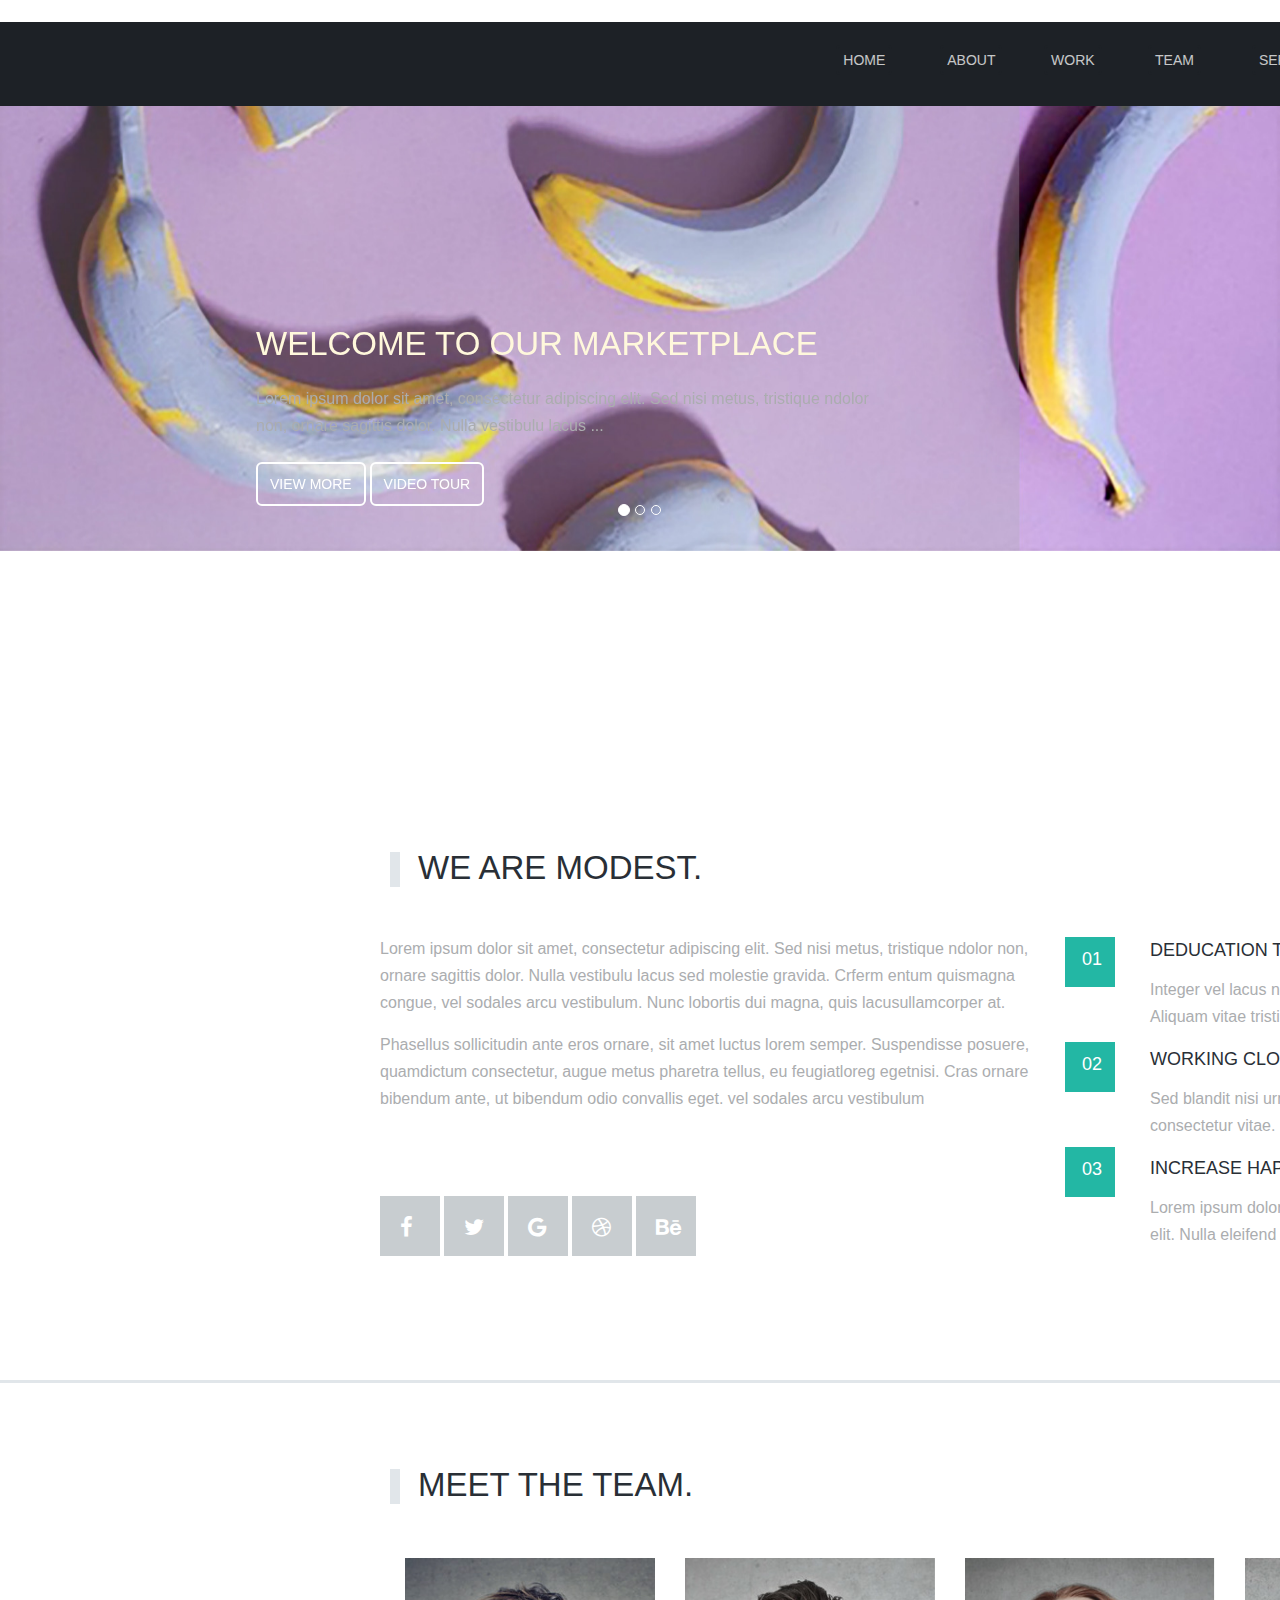
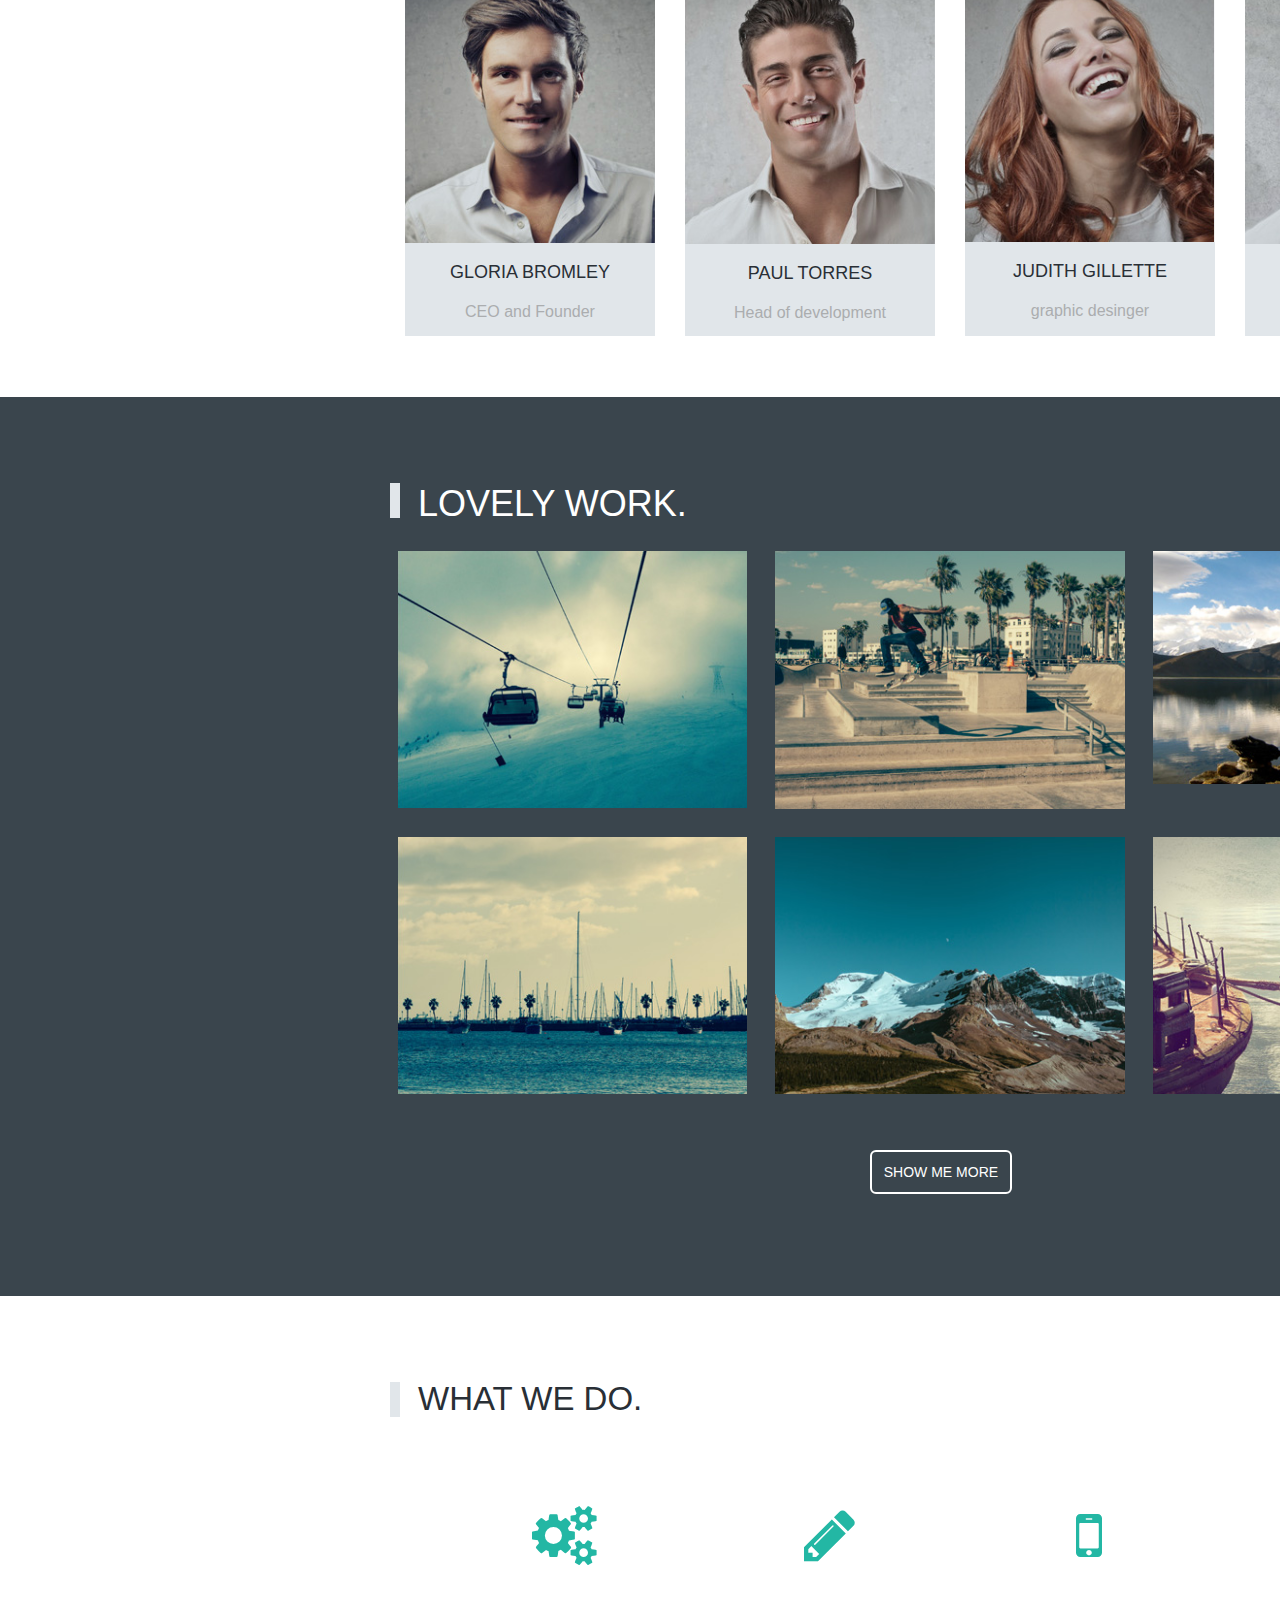
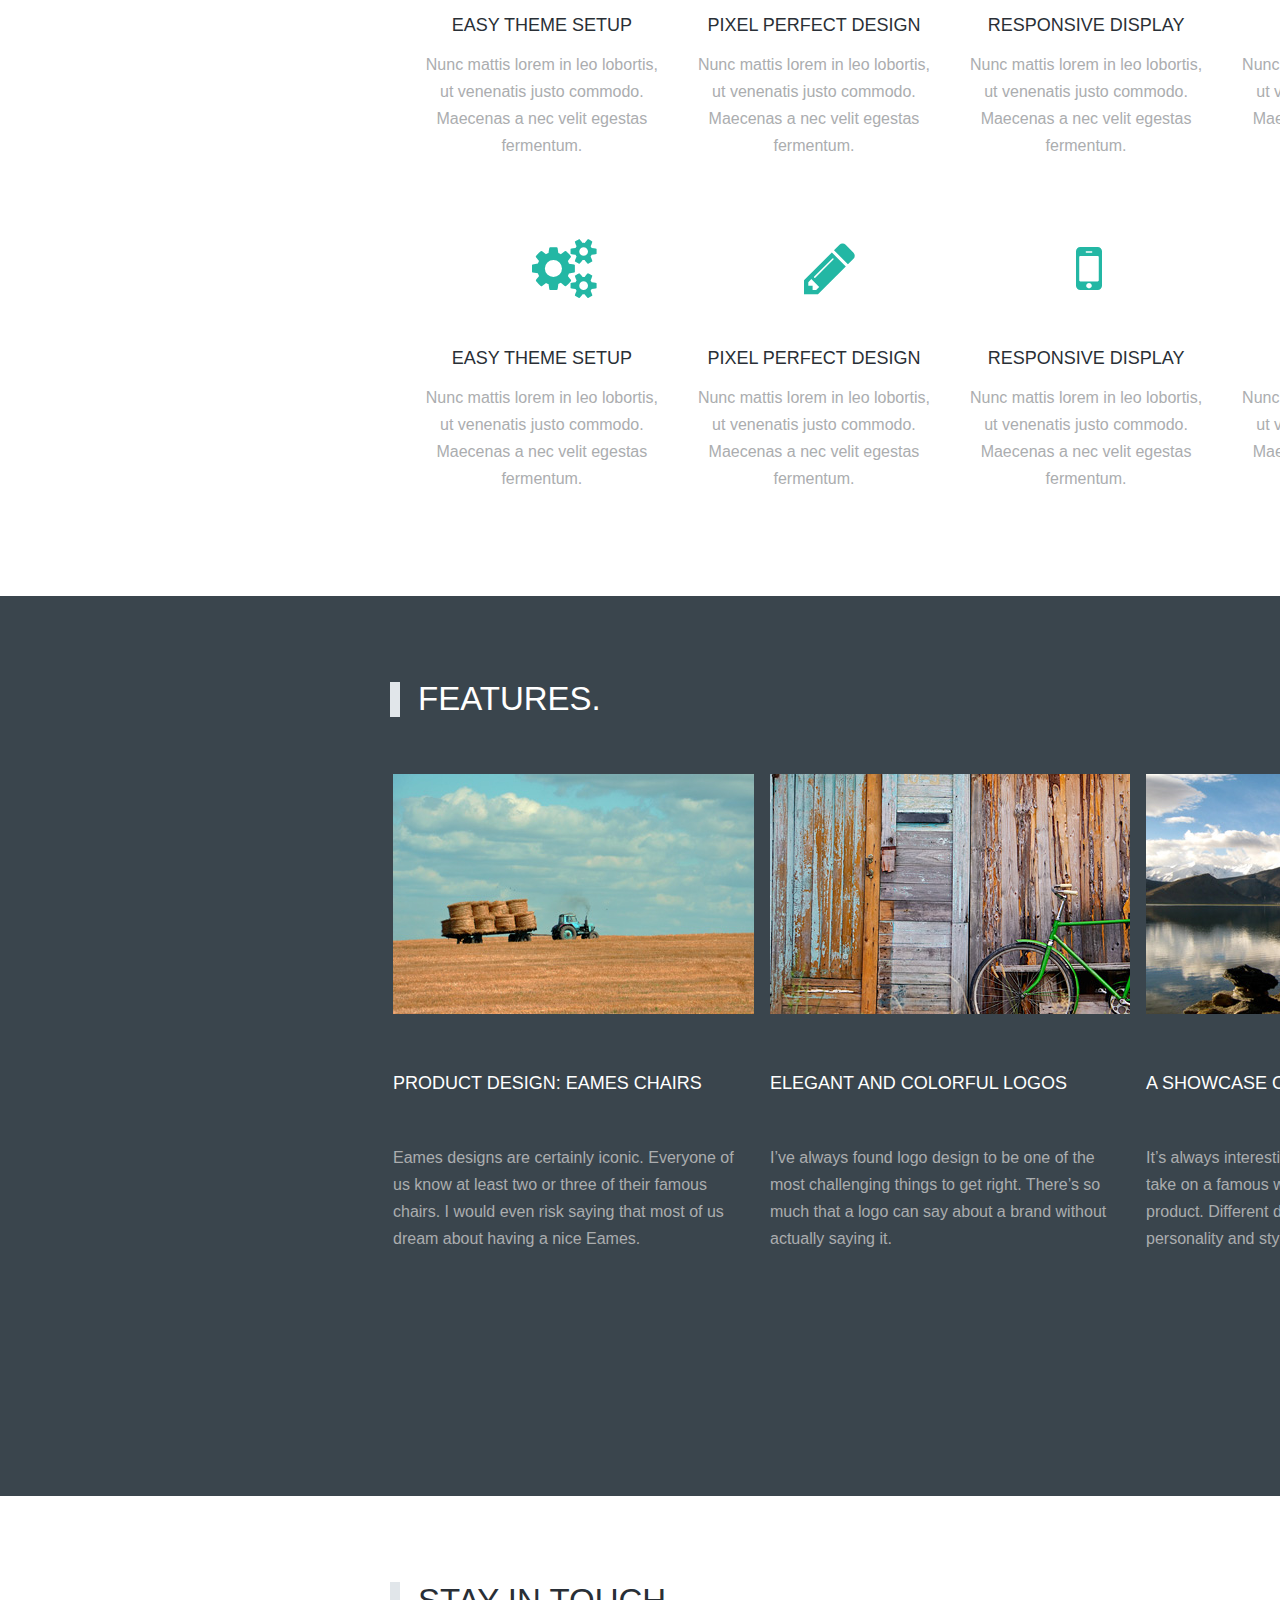
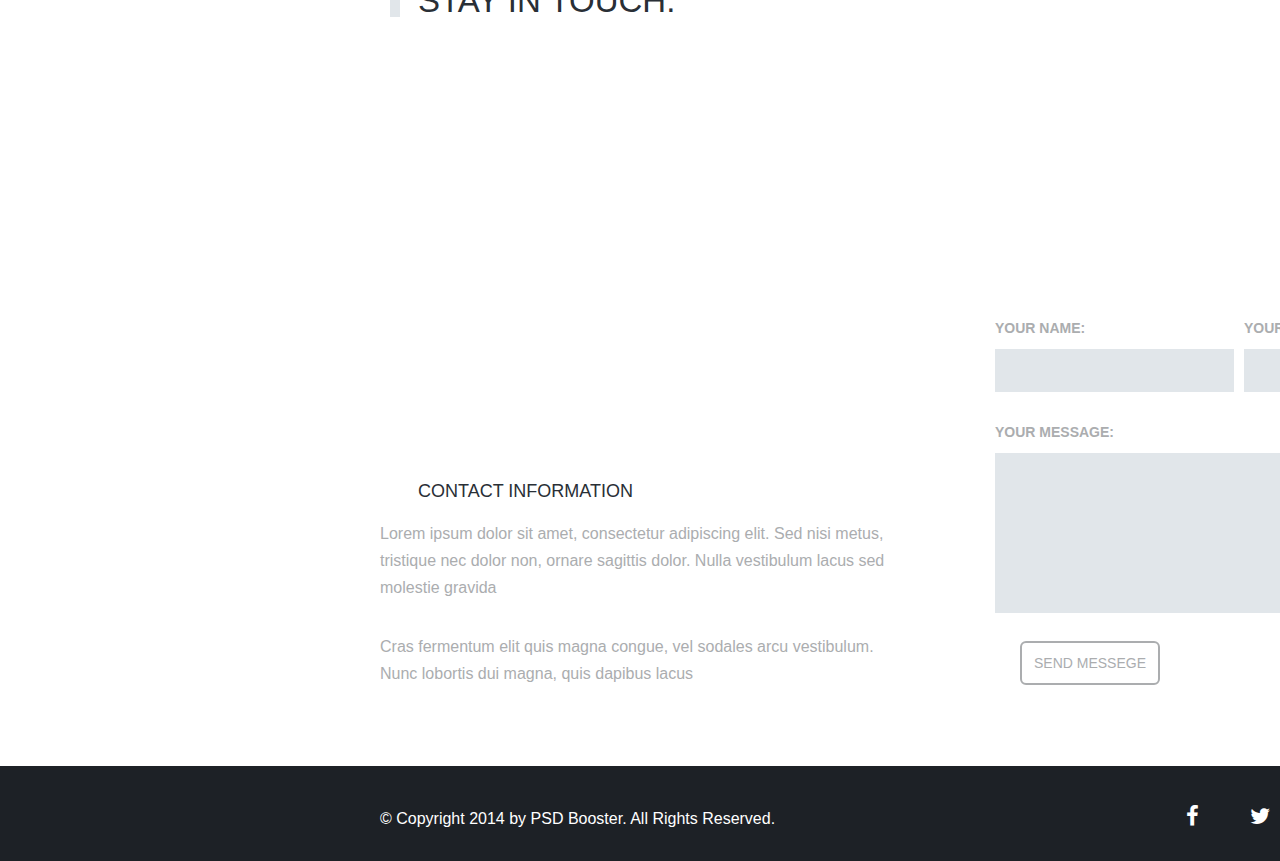
==== commit 71f69146: "commit 3" ====
--- a/page.html
+++ b/page.html
@@ -345,8 +345,7 @@
        <div class="formm">
          <label for="message">Your message:</label><br>
          <input type="text" id="message" name="message" value=""><br><br>
-       </div>
-       <div>1</div>
+       </div
      </form>   
      
       <div class="btns">
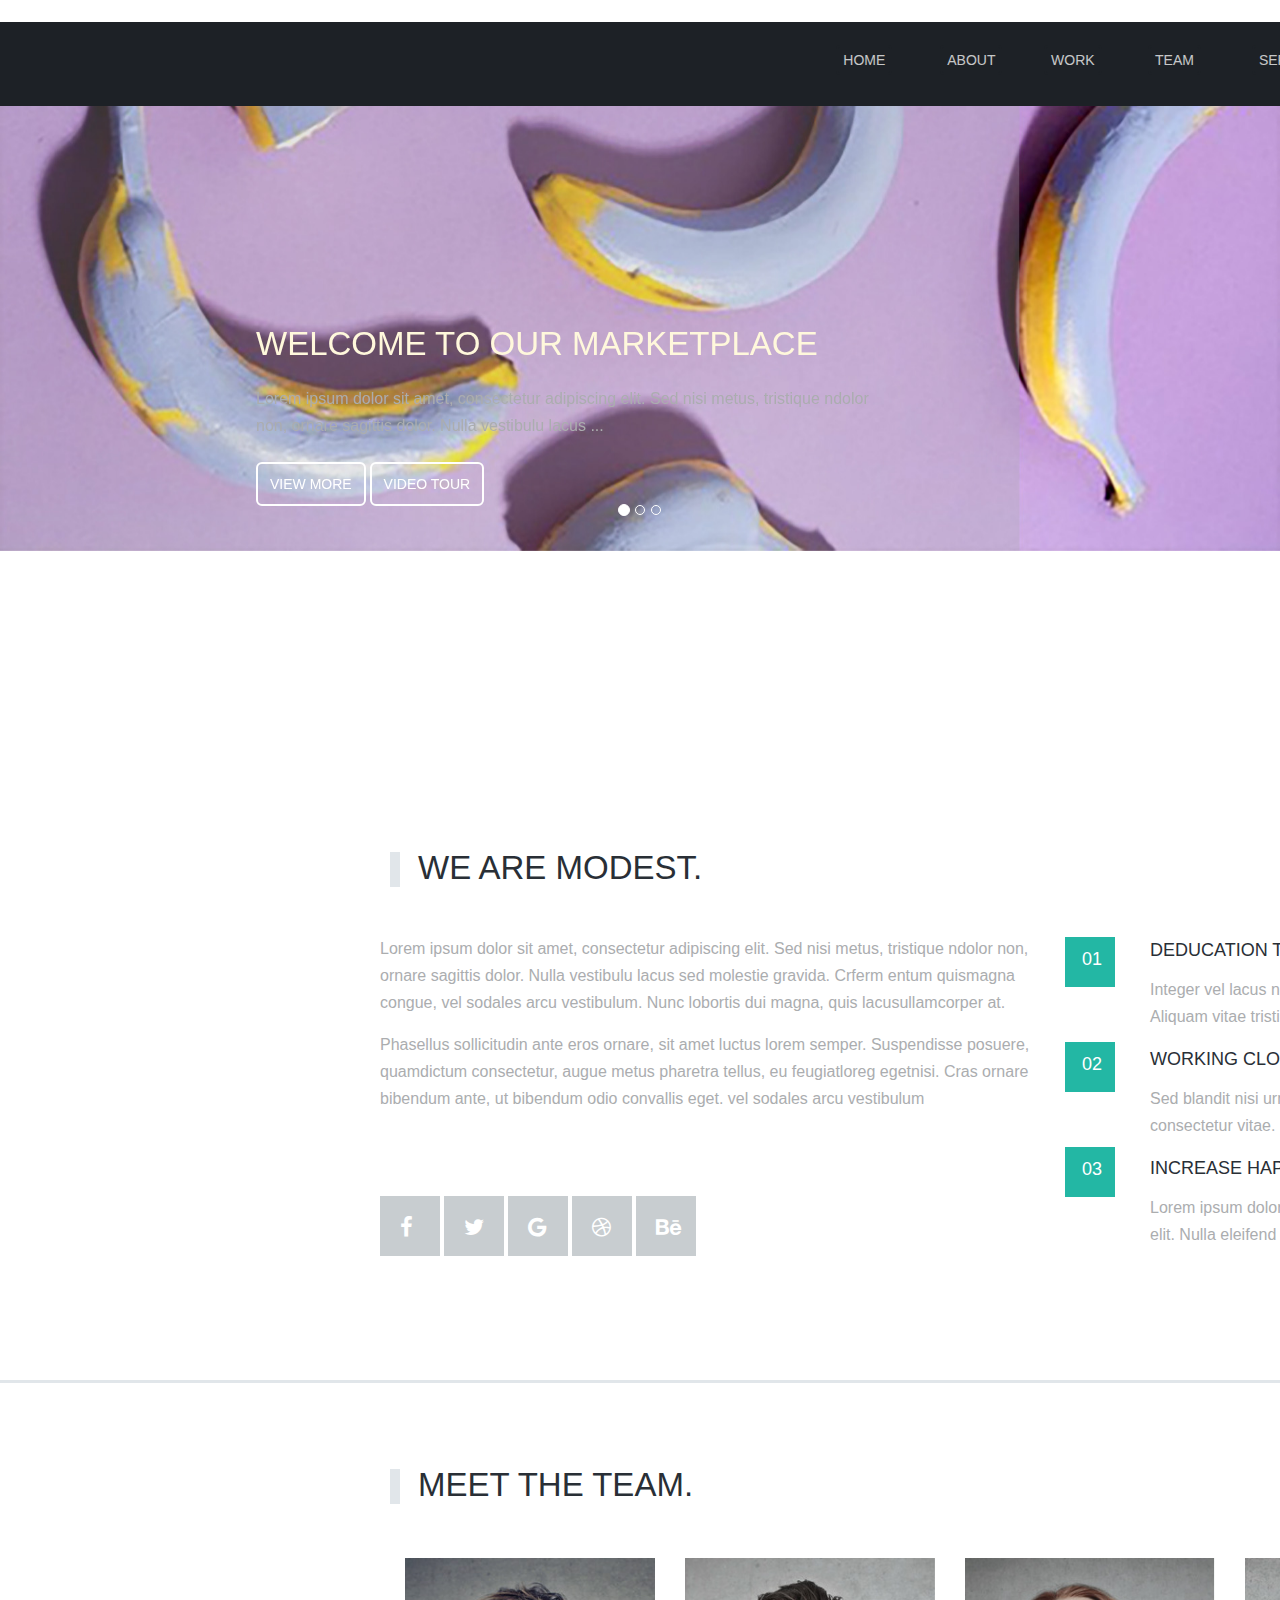
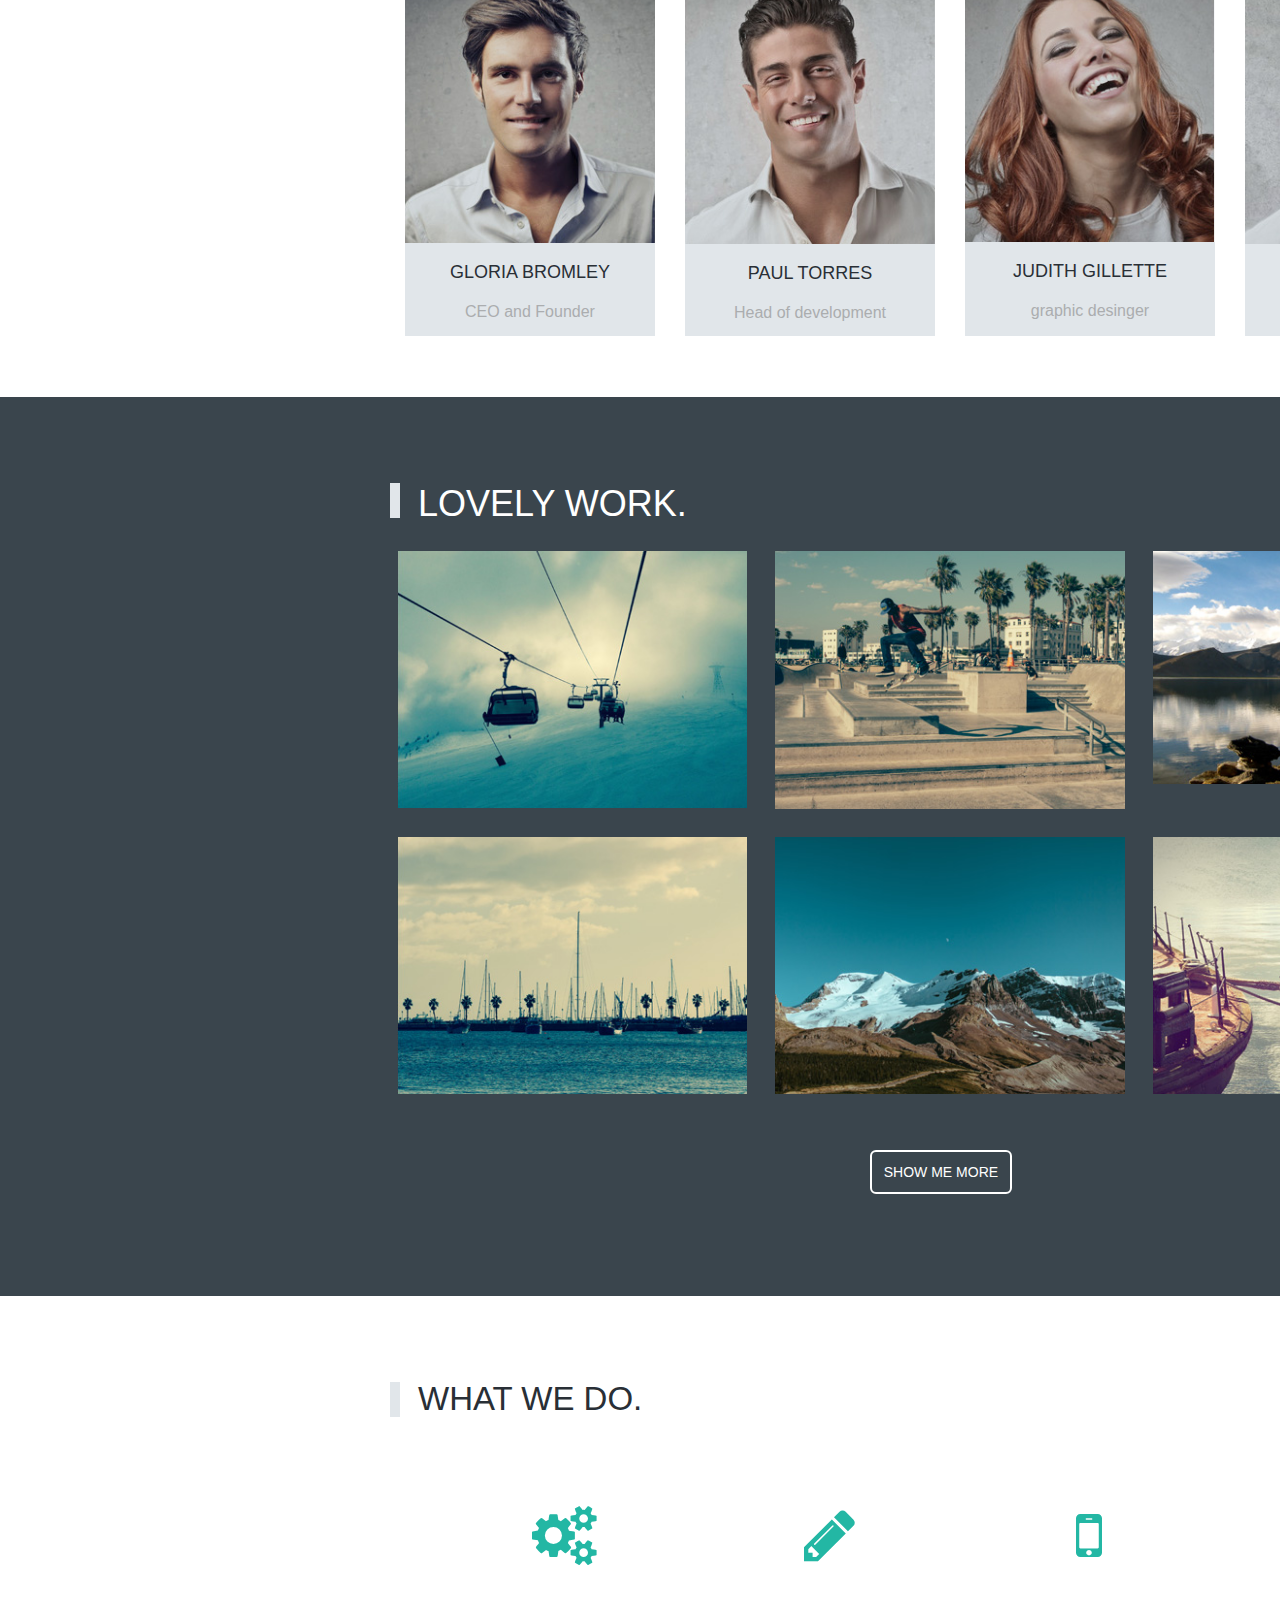
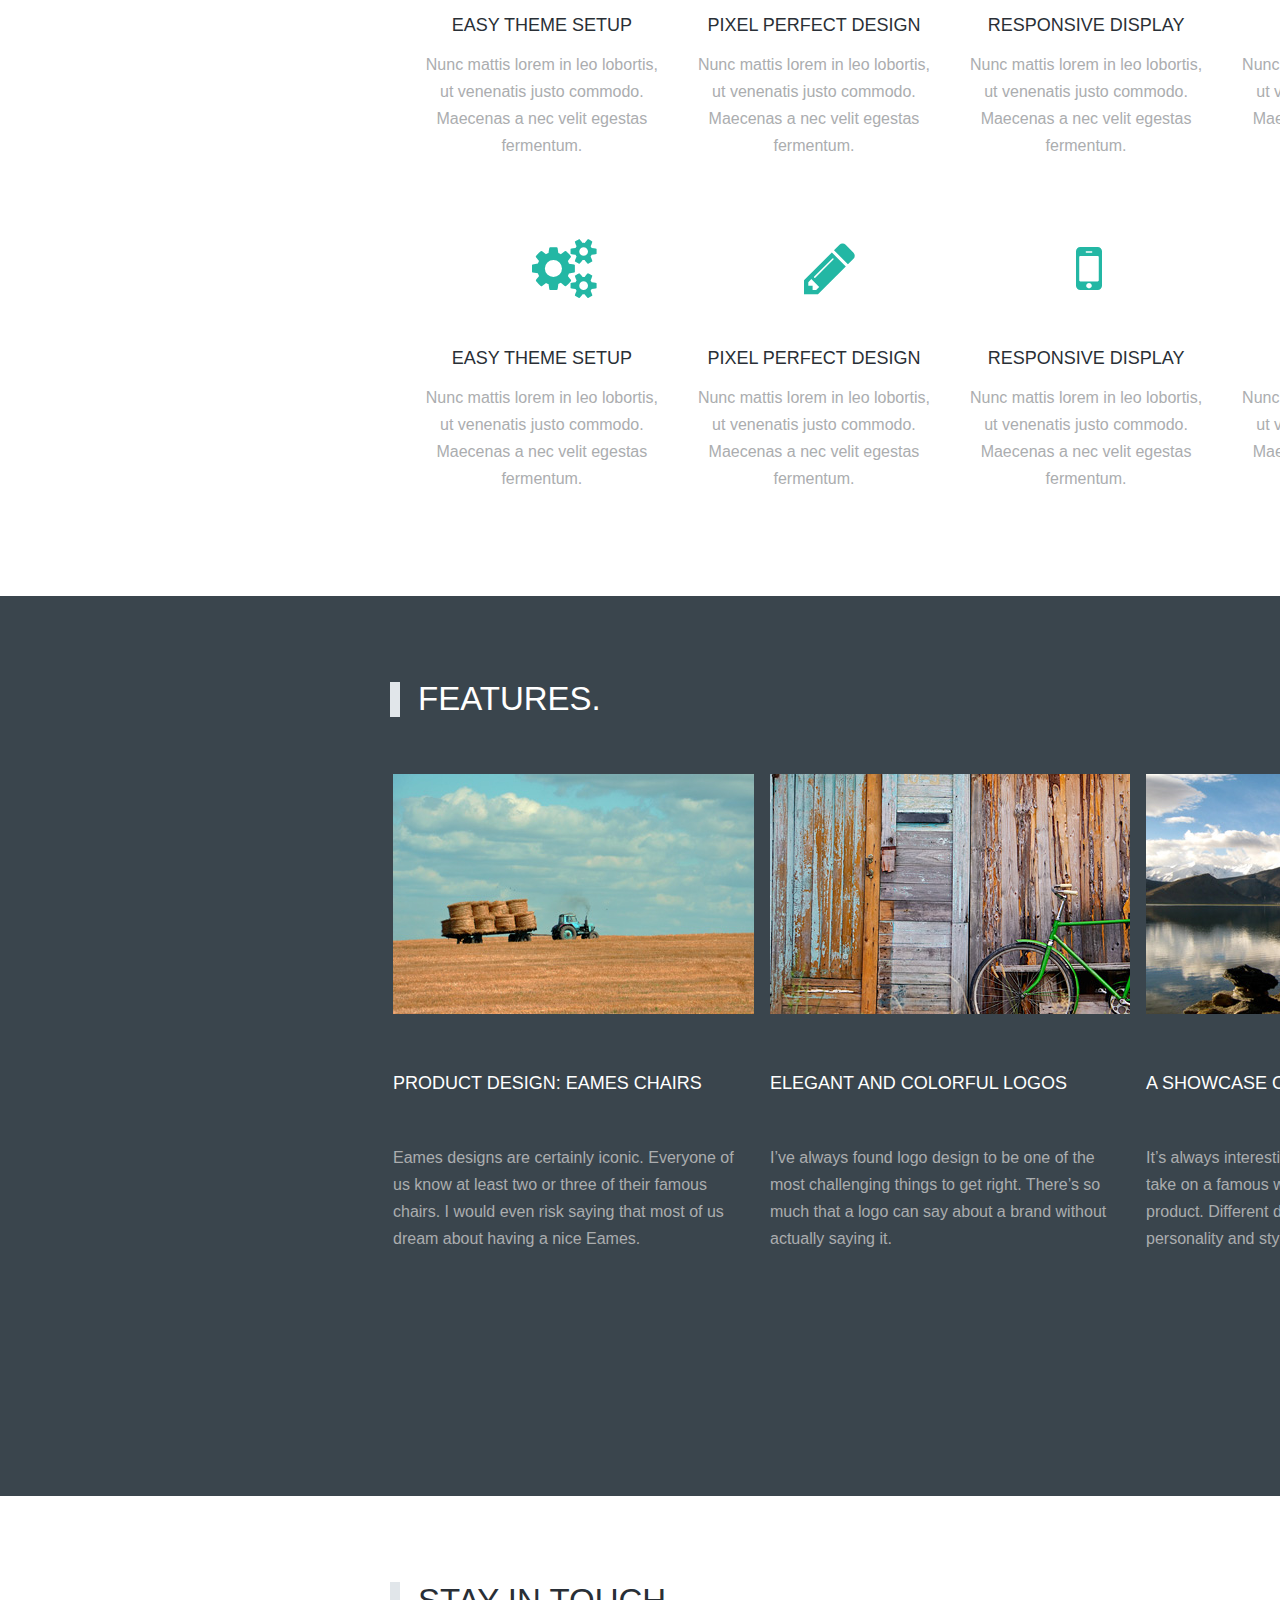
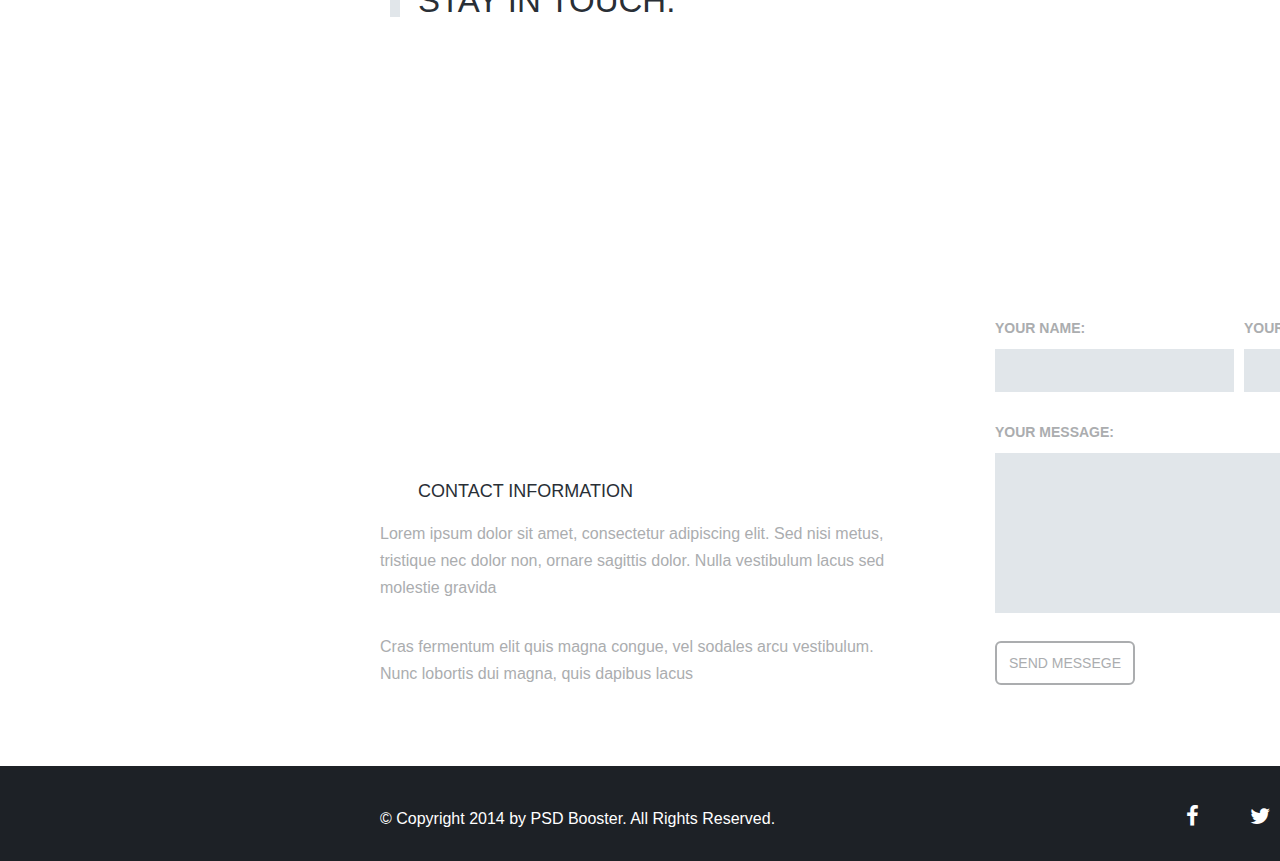
==== commit 79b7512a: "commit 4" ====
--- a/page.html
+++ b/page.html
@@ -345,7 +345,7 @@
        <div class="formm">
          <label for="message">Your message:</label><br>
          <input type="text" id="message" name="message" value=""><br><br>
-       </div
+       </div>
      </form>   
      
       <div class="btns">
